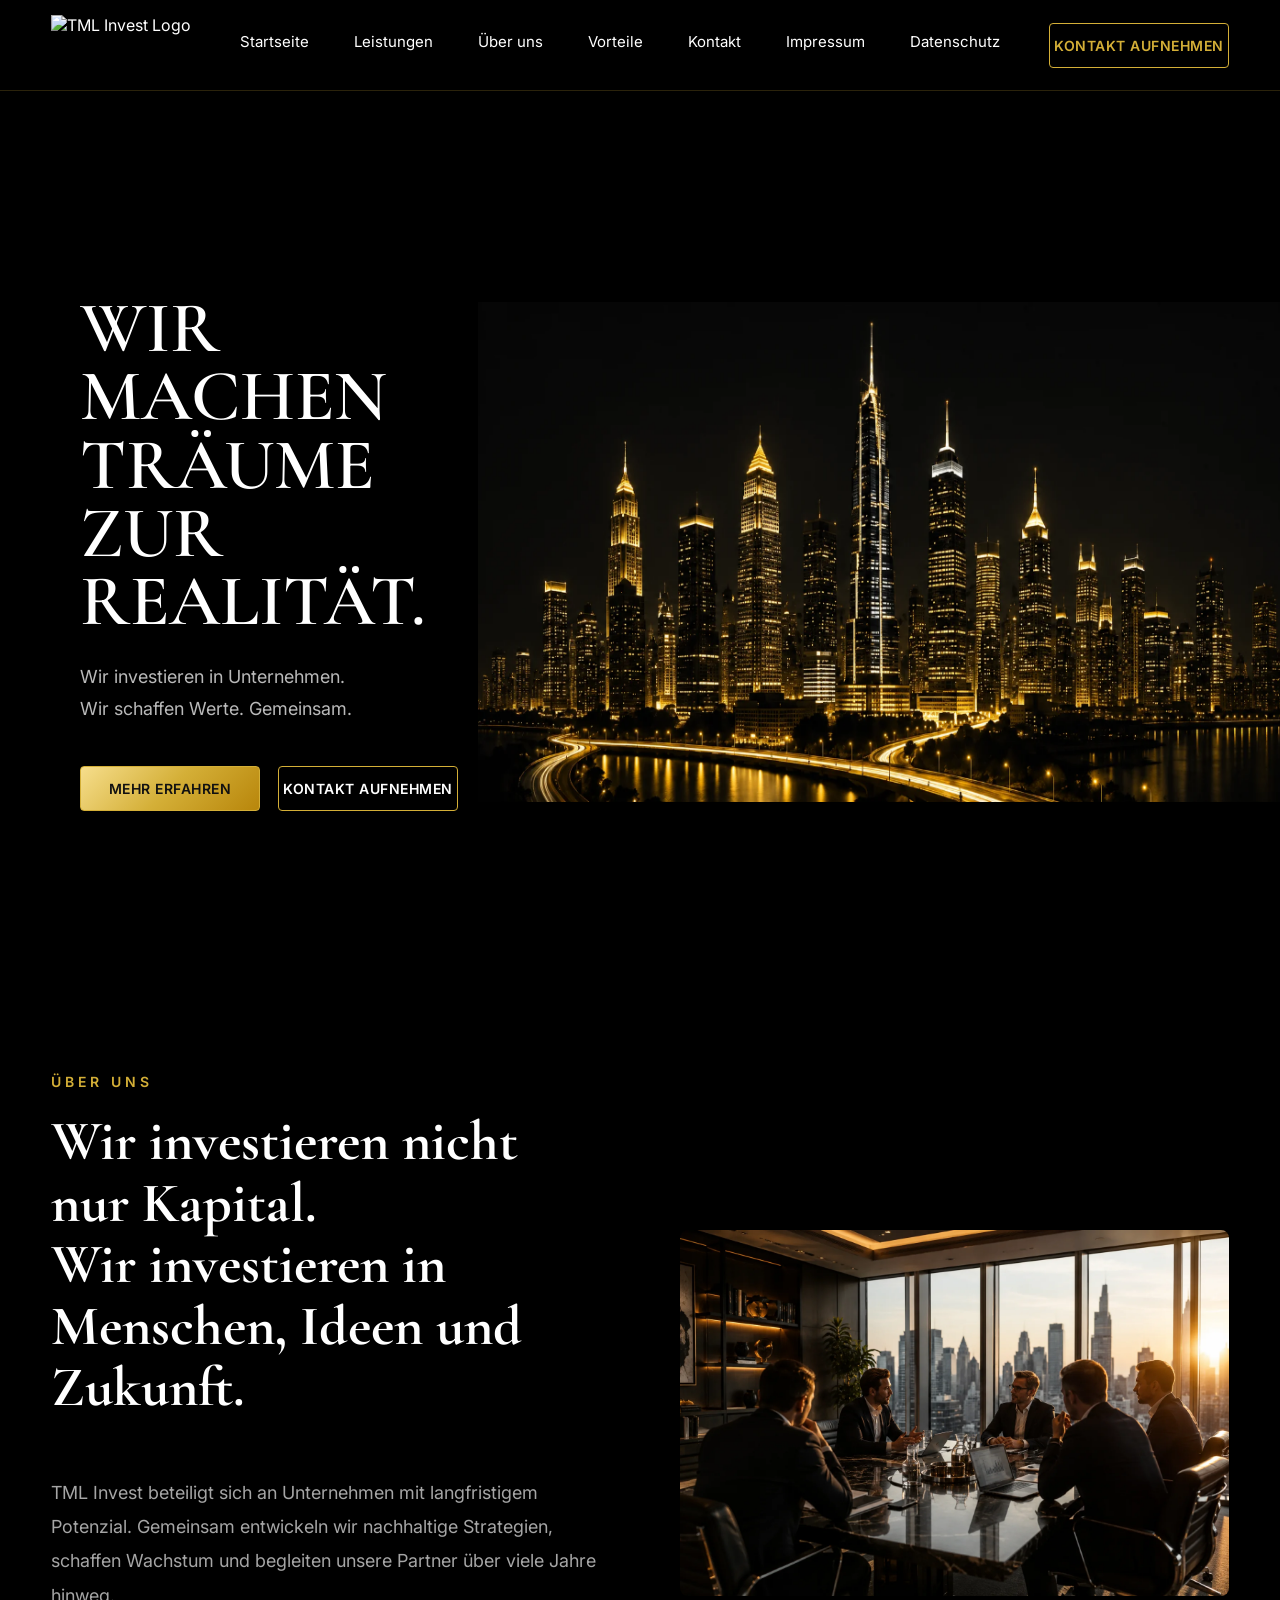
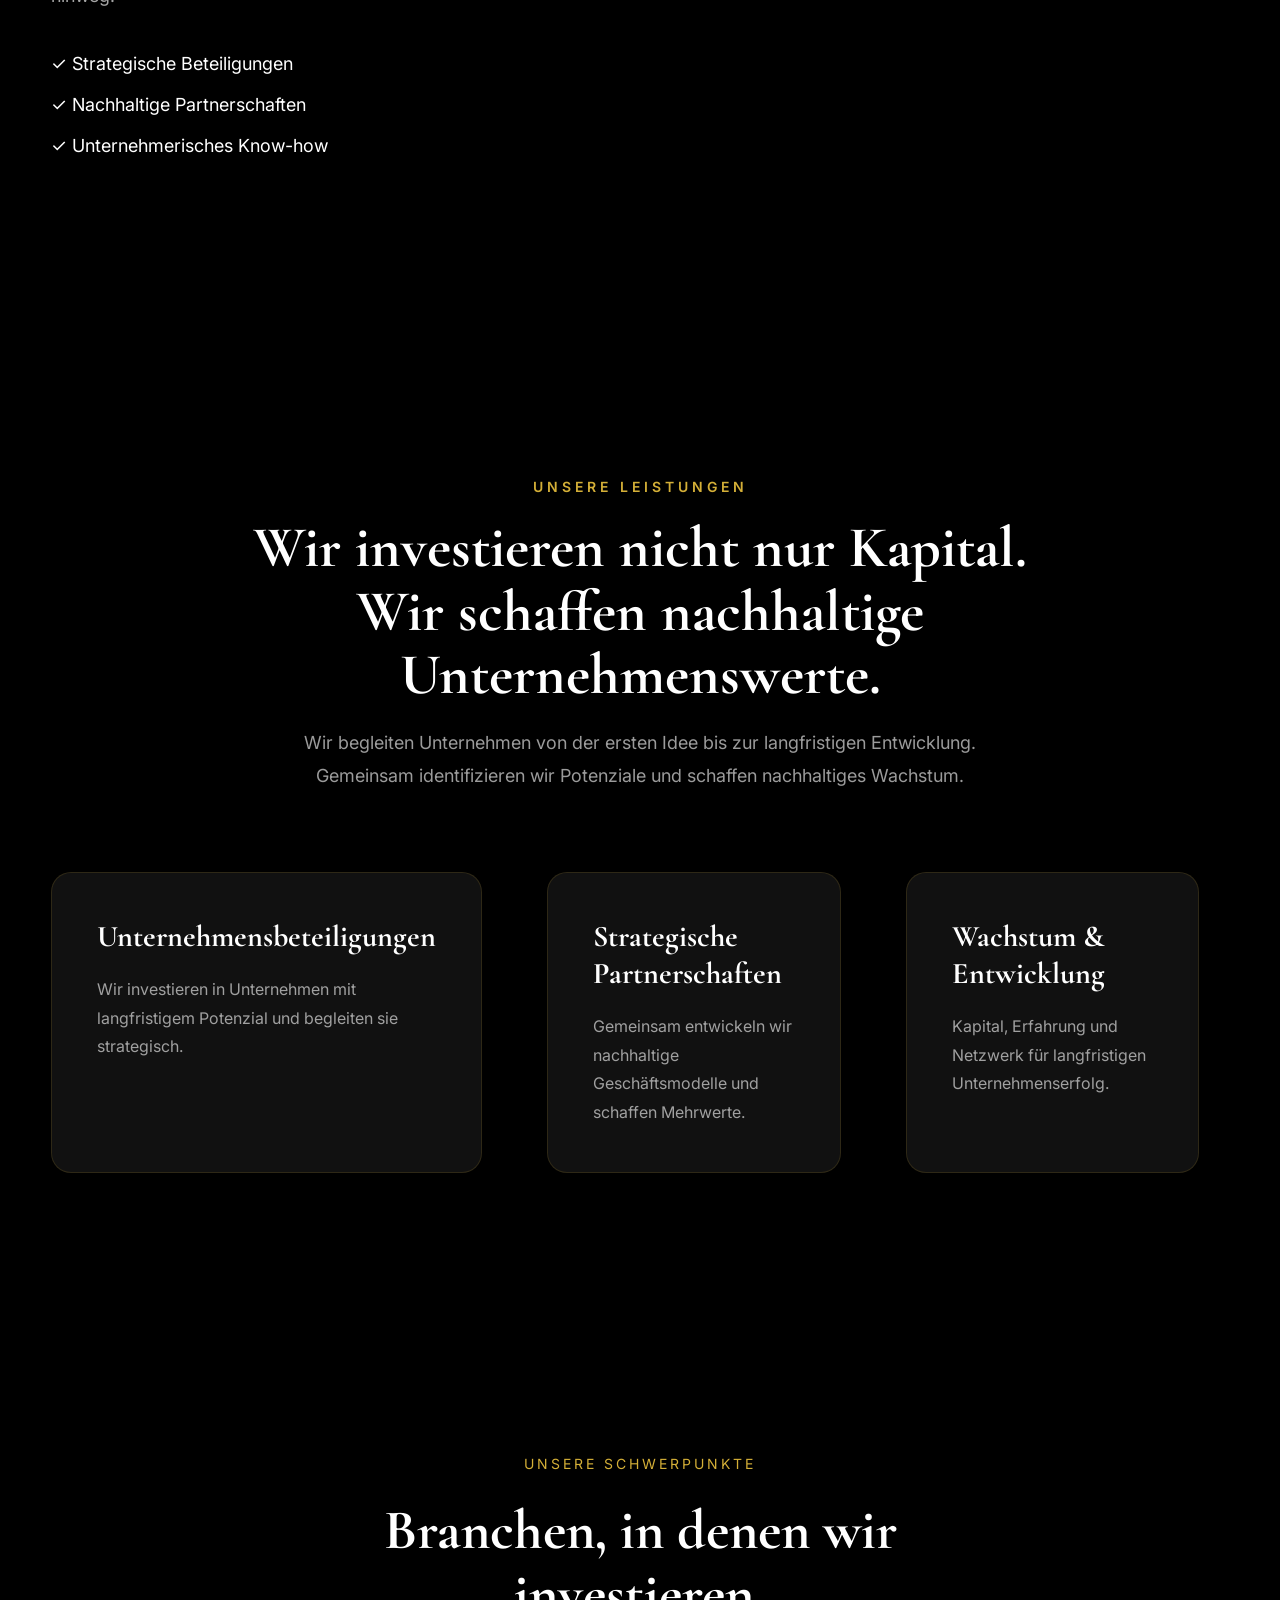
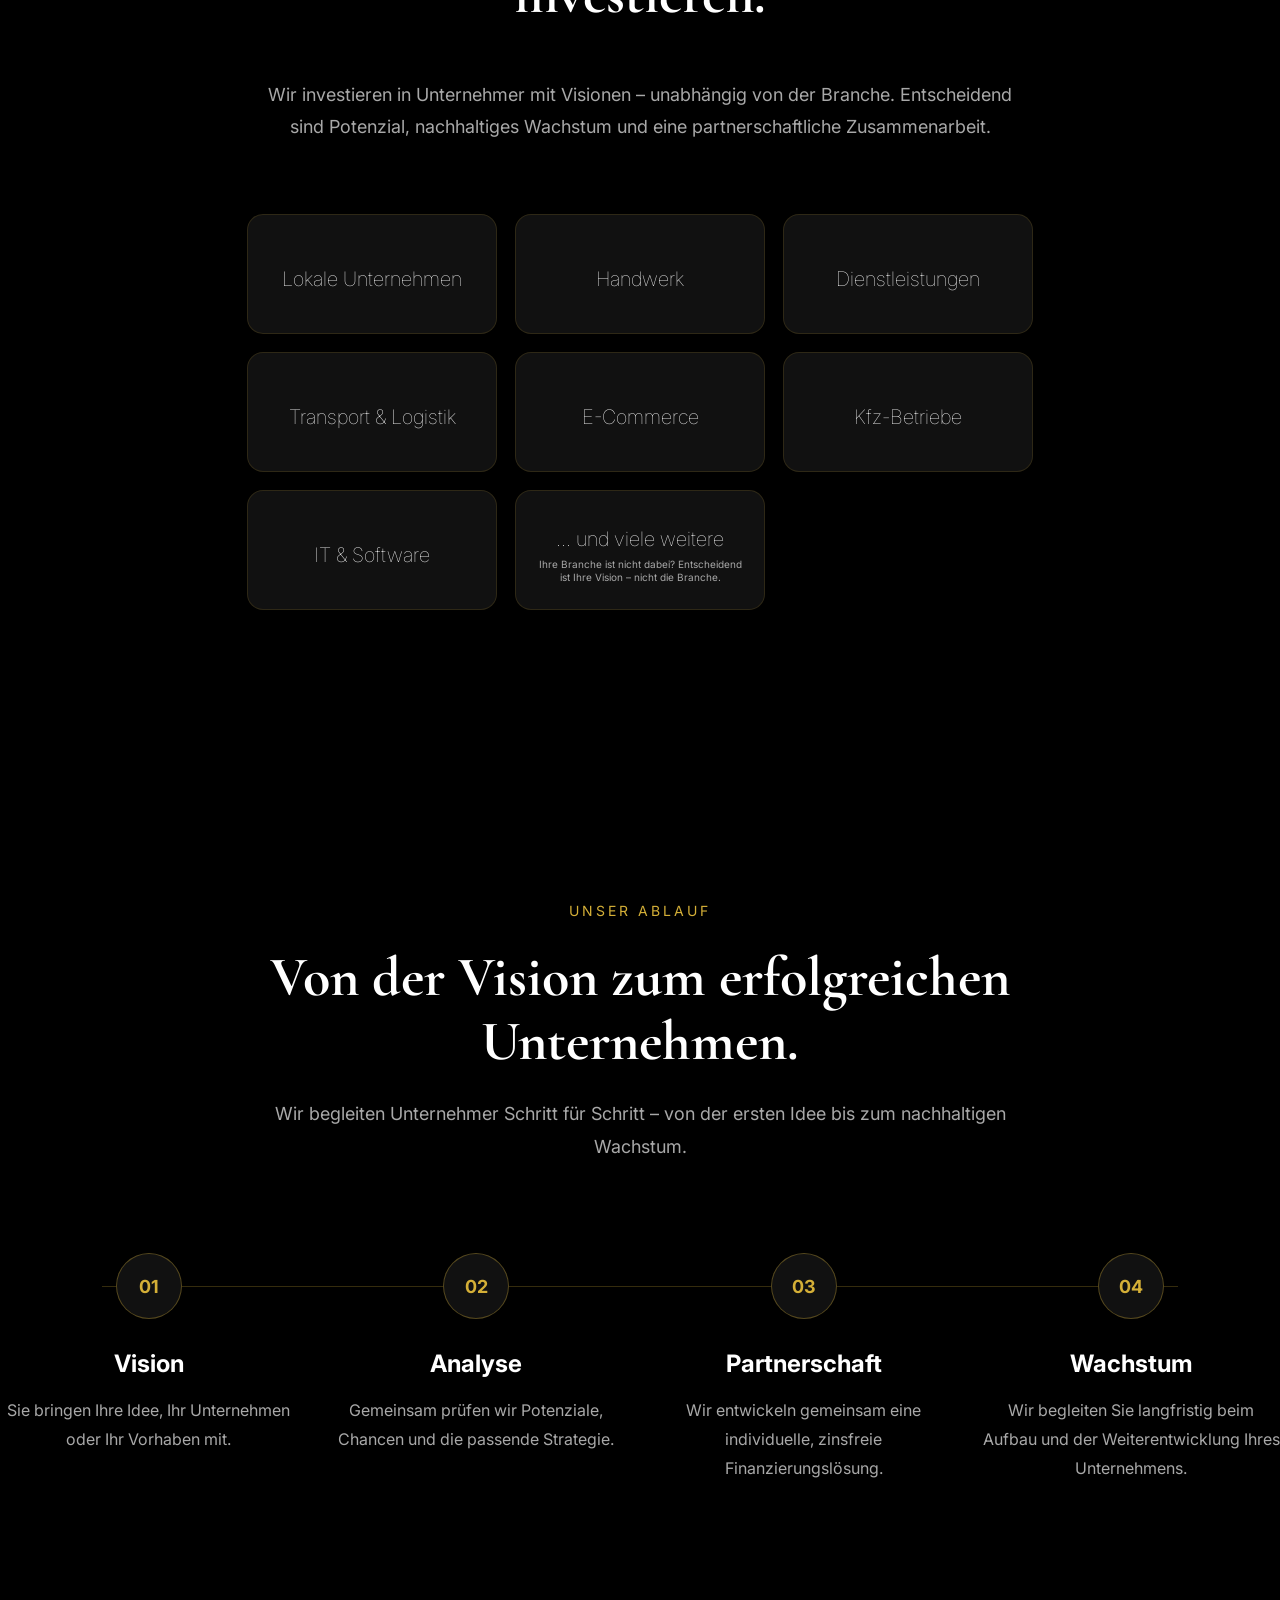
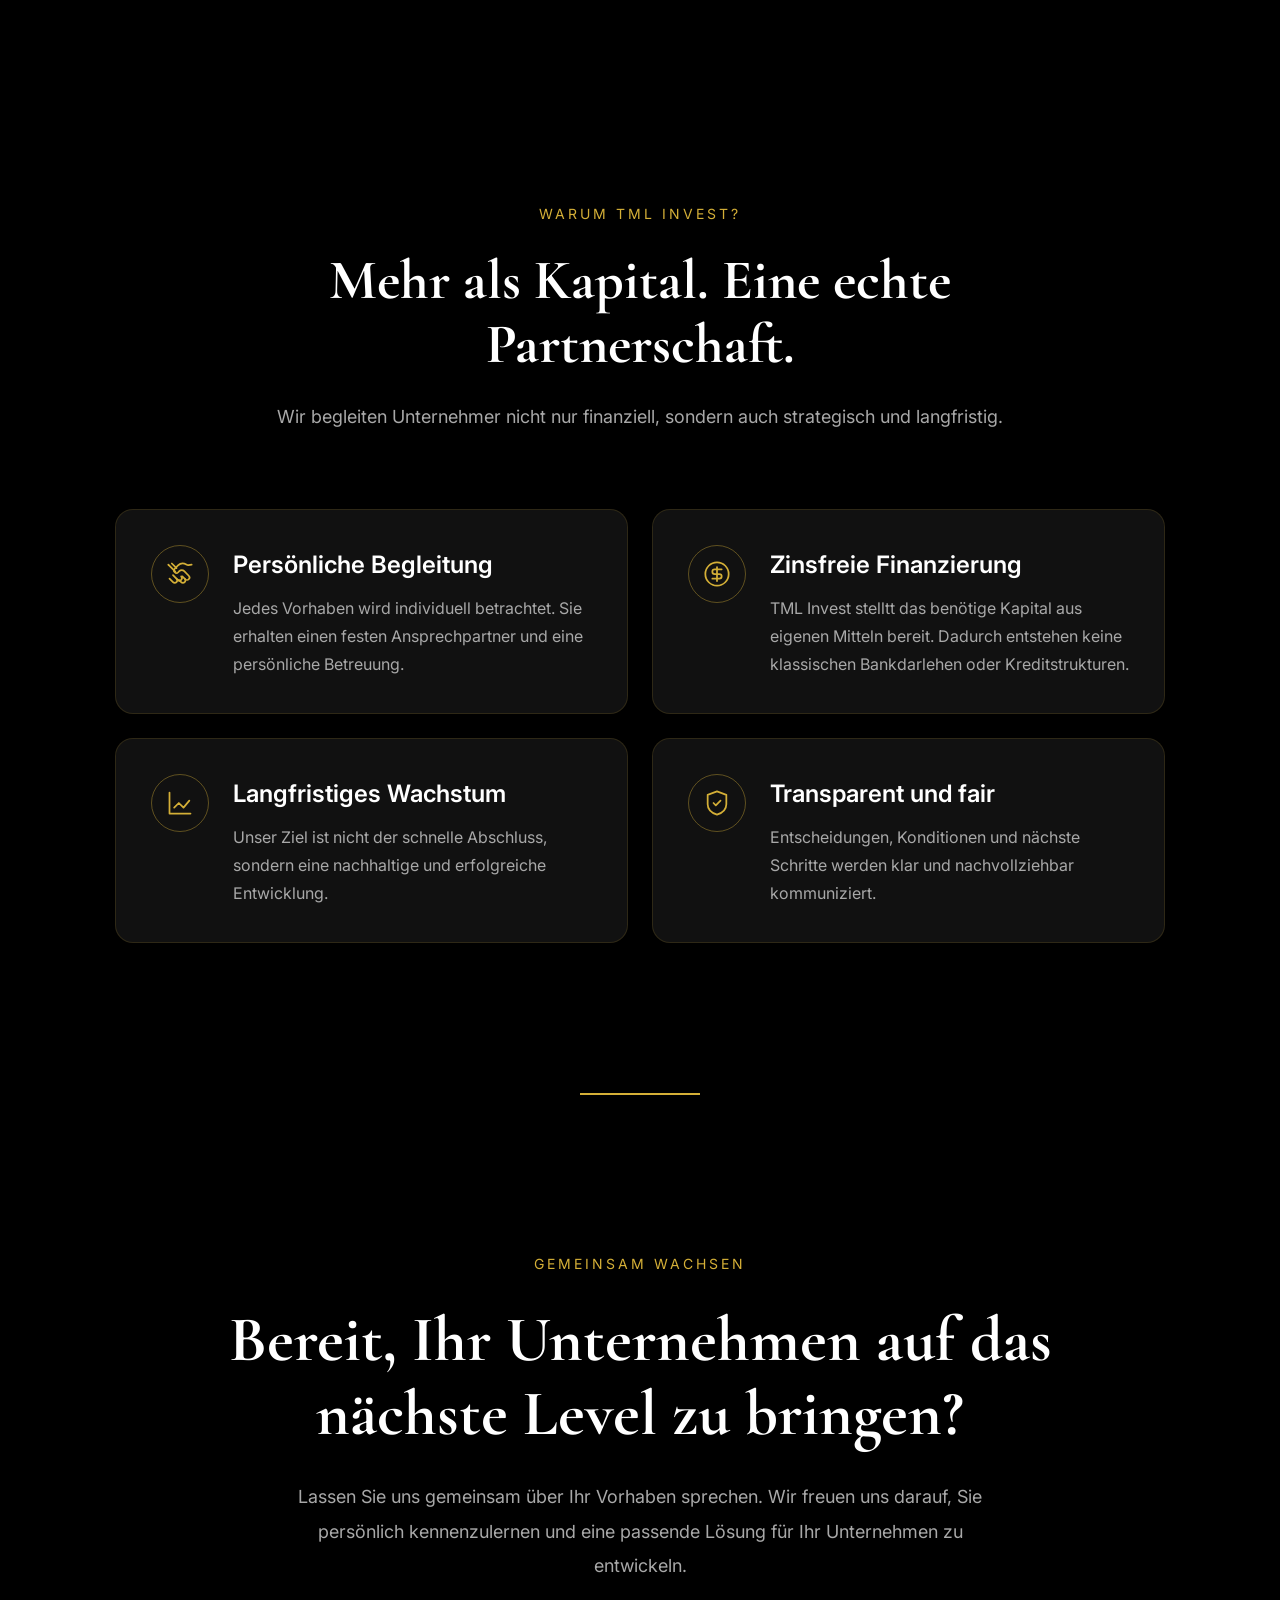
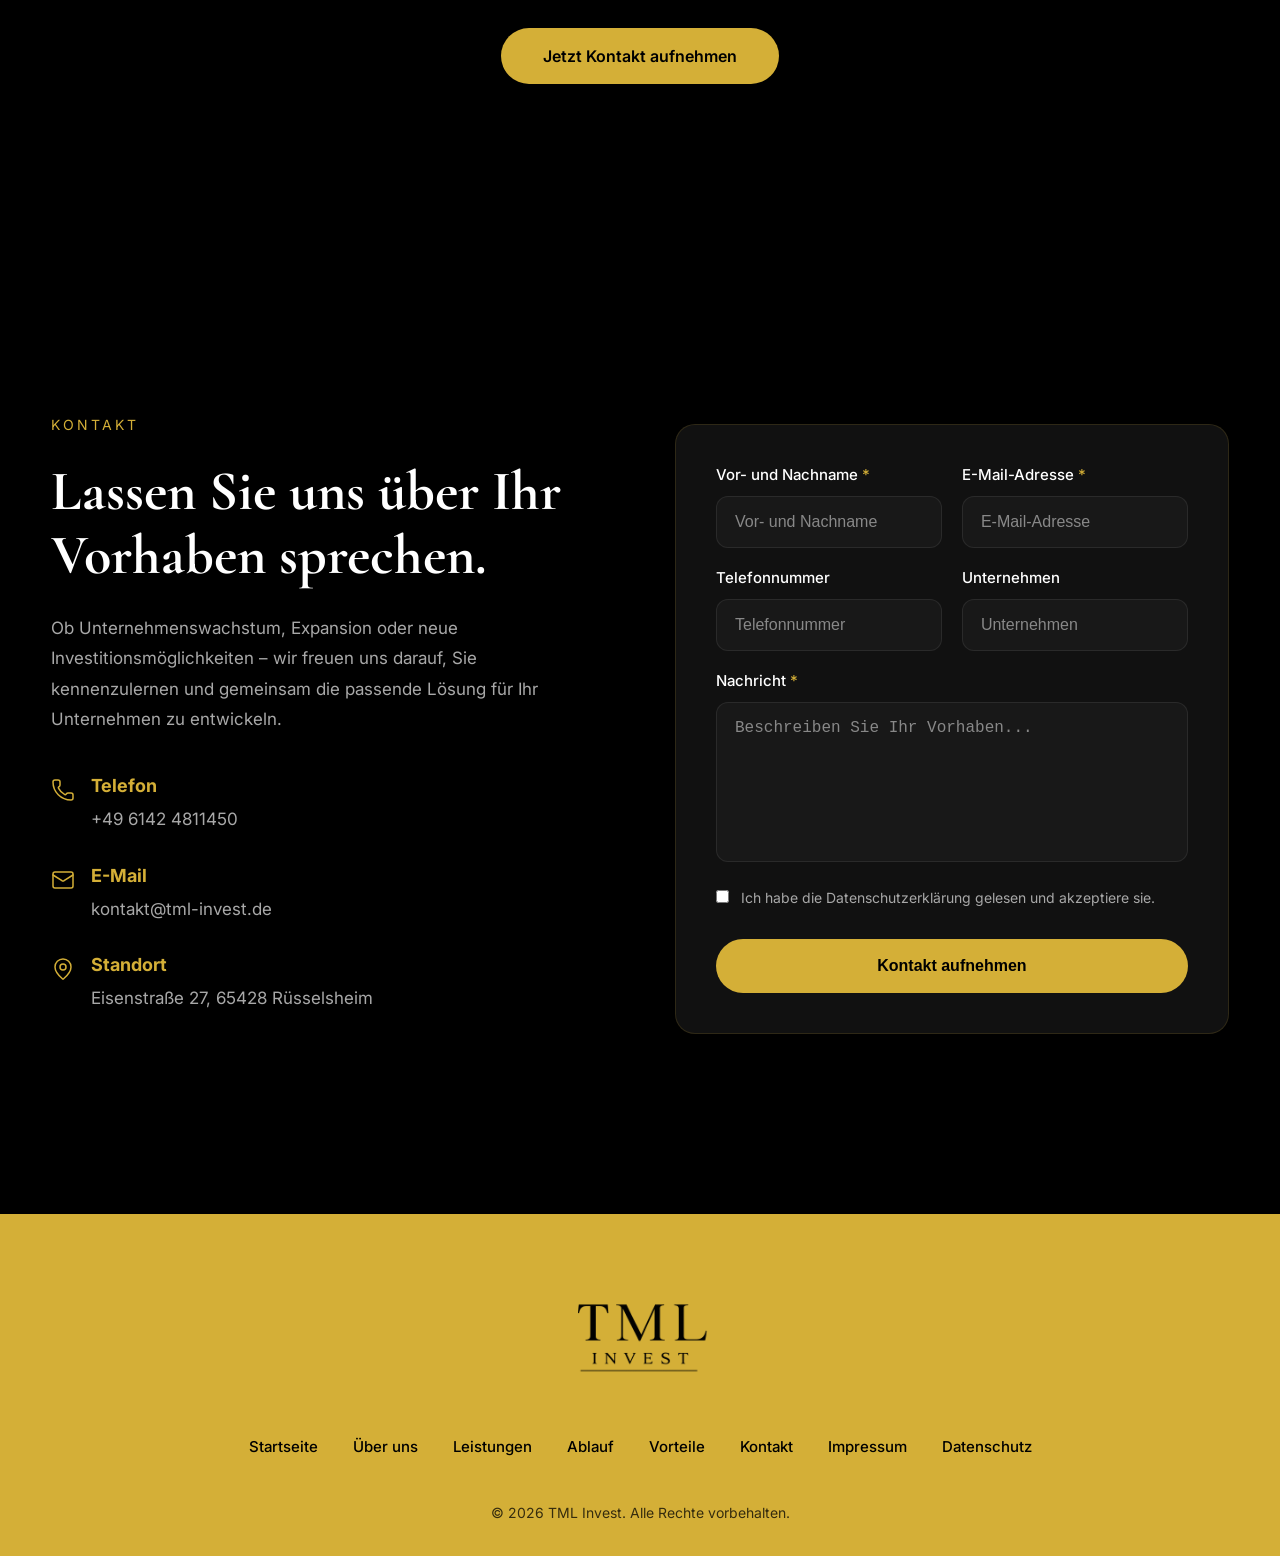
==== index.html @ 6d77066d "Add files via upload" ====
<!DOCTYPE html>
<html lang="de">

<head>
    <link rel="icon" type="image/png" href="assets/images/logo.png">
    <meta charset="UTF-8">
    <meta name="description" content="TML Invest steht für zinsfreie Unternehmensbeteiligungen, nachhaltiges Wachstum und langfristige Partnerschaften. Gemeinsam investieren wir in die Zukunft von Unternehmen.">
    <meta name="keywords" content="TML Invest, Unternehmensbeteiligung, Beteiligungsgesellschaft, Investment, Unternehmensentwicklung, Unternehmensnachfolge">
    <meta name="author" content="TML Invest">
    <title>TML Invest | Zinsfreies Investment</title>

    <link rel="stylesheet" href="style.css">
</head>

<body>

   <header>

    <div class="container">

        <div class="logo">
            <img src="assets/images/logo.png" alt="TML Invest Logo">
        </div>

        <nav class="nav-links" id="nav-links">
        <a href="#index.html">Startseite</a>
        <a href="#Leistungen">Leistungen</a>
        <a href="#Über uns">Über uns</a>
        <a href="#Vorteile">Vorteile</a>
        <a href="#Kontakt">Kontakt</a>
        <a href="Impressum.html">Impressum</a>
        <a href="datenschutz.html">Datenschutz</a>

<div class="mobile-cta">
      
    </div>

</nav>

        <a href="#Kontakt" class="btn outline desktop-btn">
            Kontakt aufnehmen
        </a>

        <div class="menu-toggle" id="menu-toggle">
            ☰
        </div>
            
        
    </div>

    <div class="nav-glow"></div>

</header>

    <main>

        <section class="hero" id="Start">

            <div class="container hero-container">

                <div class="hero-left fade-in">

                    <h1>
                        WIR MACHEN <br>
                        TRÄUME ZUR <br>
                        REALITÄT.
                    </h1>

                    <p>
                        Wir investieren in Unternehmen.<br>
                        Wir schaffen Werte. Gemeinsam.
                    </p>

                    <div class="hero-buttons">

                        <a href="#Ablauf" class="btn gold">
                            Mehr erfahren
                        </a>

                        <a href="#Kontakt" class="btn outline hero-outline">Kontakt aufnehmen</a>
                        </a>

                    </div>

                </div>

                <div class="hero-right fade-in">
                    <img src="assets/images/skyline.webp" alt="Skyline">
                </div>

            </div>

        </section>

        <section class="about fade-in" id="Über uns">
 
    <div class="container about-container">

        <div class="about-left">

            <span>ÜBER UNS</span>

           
 <h2>
    Wir investieren nicht nur Kapital.<br>
    Wir investieren in Menschen, Ideen und Zukunft.
</h2>
<div class="gold-line"></div>
            <p>
                TML Invest beteiligt sich an Unternehmen mit langfristigem Potenzial.
                Gemeinsam entwickeln wir nachhaltige Strategien, schaffen Wachstum
                und begleiten unsere Partner über viele Jahre hinweg.
            </p>

            <div class="about-points">
                <div class="point fade-in">
                    ✓ Strategische Beteiligungen
                </div>

                <div class="point fade-in">
                    ✓ Nachhaltige Partnerschaften
                </div>

                <div class="point fade-in">
                    ✓ Unternehmerisches Know-how
                </div>

            </div>

        </div>

        <div class="about-right">

            <img src="assets/images/about.webp" alt="Über TML Invest">

        </div>

    </div>

</section>
        
        <section class="services" id="Leistungen">

            <div class="container">

                <div class="section-title">

                    <span>UNSERE LEISTUNGEN</span>

                    <h2>
                        Wir investieren nicht nur Kapital.<br>
                        Wir schaffen nachhaltige Unternehmenswerte.
                    </h2>

                    <p>
                        Wir begleiten Unternehmen von der ersten Idee bis zur langfristigen Entwicklung.
                        Gemeinsam identifizieren wir Potenziale und schaffen nachhaltiges Wachstum.
                    </p>

                </div>

                <div class="service-grid">

                    <div class="service-card fade-in">
                        <h3>Unternehmensbeteiligungen</h3>

                        <p>
                            Wir investieren in Unternehmen mit langfristigem Potenzial
                            und begleiten sie strategisch.
                        </p>
                    </div>

                    <div class="service-card fade-in">
                        <h3>Strategische Partnerschaften</h3>

                        <p>
                            Gemeinsam entwickeln wir nachhaltige Geschäftsmodelle
                            und schaffen Mehrwerte.
                        </p>
                    </div>

                    <div class="service-card fade-in">
                        <h3>Wachstum & Entwicklung</h3>

                        <p>
                            Kapital, Erfahrung und Netzwerk
                            für langfristigen Unternehmenserfolg.
                        </p>
                    </div>

                </div>

            </div>

        </section>
<section class="focus" id="schwerpunkte">

    <div class="container">

        <div class="focus-heading">

            <span>UNSERE SCHWERPUNKTE</span>

            <h2>Branchen, in denen wir investieren.</h2>

            <div class="gold-line"></div>

            <p>
                Wir investieren in Unternehmer mit Visionen – unabhängig von der Branche.
                Entscheidend sind Potenzial, nachhaltiges Wachstum und eine partnerschaftliche Zusammenarbeit.
            </p>

        </div>

        <div class="focus-grid">

            <div class="focus-card">
                <div class="focus-icon fade-in">
                    <!-- Building2 SVG -->
                </div>
                <h3>Lokale Unternehmen</h3>
            </div>

            <div class="focus-card fade-in">
                <div class="focus-icon">
                    <!-- Hammer SVG -->
                </div>
                <h3>Handwerk</h3>
            </div>

            <div class="focus-card fade-in">
                <div class="focus-icon">
                    <!-- Briefcase SVG -->
                </div>
                <h3>Dienstleistungen</h3>
            </div>

            <div class="focus-card fade-in">
                <div class="focus-icon">
                    <!-- Truck SVG -->
                </div>
                <h3>Transport & Logistik</h3>
            </div>

            <div class="focus-card fade-in">
                <div class="focus-icon">
                    <!-- ShoppingCart SVG -->
                </div>
                <h3>E-Commerce</h3>
            </div>

            <div class="focus-card fade-in">
                <div class="focus-icon">
                    <!-- CarFront SVG -->
                </div>
                <h3>Kfz-Betriebe</h3>
            </div>

            <div class="focus-card fade-in">
                <div class="focus-icon">
                    <!-- Monitor SVG -->
                </div>
                <h3>IT & Software</h3>
            </div>

            <div class="focus-card highlight-card fade-in">
                <div class="focus-icon">
                    <!-- Plus SVG -->
                </div>
                <h3>... und viele weitere</h3>
                <p>Ihre Branche ist nicht dabei? Entscheidend ist Ihre Vision – nicht die Branche.</p>
            </div>

        </div>

    </div>

</section>
<section class="process fade-in" id="Ablauf">

    <div class="container">

        <div class="process-heading">

            <span>UNSER ABLAUF</span>

            <h2>Von der Vision zum erfolgreichen Unternehmen.</h2>

            <p>
                Wir begleiten Unternehmer Schritt für Schritt –
                von der ersten Idee bis zum nachhaltigen Wachstum.
            </p>

        </div>
    </div>    
    <div class="process-line">
    <div class="process-step">

    <div class="step-number">01</div>

    <div class="step-content">
        <h3>Vision</h3>

        <p>
            Sie bringen Ihre Idee, Ihr Unternehmen oder Ihr Vorhaben mit.
        </p>
    </div>

</div>

            <div class="process-step">

    <div class="step-number">02</div>

    <div class="step-content">
        <h3>Analyse</h3>

        <p>
            Gemeinsam prüfen wir Potenziale, Chancen und die passende Strategie.
        </p>
    </div>

</div>

            <div class="process-step">

    <div class="step-number">03</div>

    <div class="step-content">
        <h3>Partnerschaft</h3>

        <p>
            Wir entwickeln gemeinsam eine individuelle,
            zinsfreie Finanzierungslösung.
        </p>
    </div>

</div>

            <div class="process-step">

    <div class="step-number">04</div>

    <div class="step-content">
        <h3>Wachstum</h3>

        <p>
            Wir begleiten Sie langfristig beim Aufbau
            und der Weiterentwicklung Ihres Unternehmens.
        </p>
    </div>

</div>

    </div>

</section>
<section class="why-tml fade-in" id="Vorteile">

    <div class="container">

        <div class="why-tml-heading">

            <span>WARUM TML INVEST?</span>

            <h2>Mehr als Kapital. Eine echte Partnerschaft.</h2>

            <p>
                Wir begleiten Unternehmer nicht nur finanziell,
                sondern auch strategisch und langfristig.
            </p>

        </div>

        <div class="why-tml-grid">

            <article class="why-tml-card">

                <div class="why-tml-icon">
                    <svg
                        xmlns="http://www.w3.org/2000/svg"
                        width="24"
                        height="24"
                        viewBox="0 0 24 24"
                        fill="none"
                        stroke="currentColor"
                        stroke-width="1.5"
                        stroke-linecap="round"
                        stroke-linejoin="round"
                    >
                        <path d="m11 17 2 2a1 1 0 1 0 3-3"/>
                        <path d="m14 14 2.5 2.5a1 1 0 1 0 3-3l-3.88-3.88a3 3 0 0 0-4.24 0l-.88.88a1 1 0 0 1-3-3l2.81-2.81a5.79 5.79 0 0 1 7.06-.87l.47.28a2 2 0 0 0 1.42.25L22 4"/>
                        <path d="m5 3 4 4"/>
                        <path d="m2 4 6 6"/>
                        <path d="m3 16 3 3a1 1 0 1 0 3-3"/>
                        <path d="m6 13 4 4a1 1 0 1 0 3-3"/>
                    </svg>
                </div>

                <div>
                    <h3>Persönliche Begleitung</h3>

                    <p>
                        Jedes Vorhaben wird individuell betrachtet.
                        Sie erhalten einen festen Ansprechpartner und
                        eine persönliche Betreuung.
                    </p>
                </div>

            </article>

            <article class="why-tml-card">

                <div class="why-tml-icon">
                    <svg
                        xmlns="http://www.w3.org/2000/svg"
                        width="24"
                        height="24"
                        viewBox="0 0 24 24"
                        fill="none"
                        stroke="currentColor"
                        stroke-width="1.5"
                        stroke-linecap="round"
                        stroke-linejoin="round"
                    >
                        <circle cx="12" cy="12" r="10"/>
                        <path d="M16 8h-6a2 2 0 1 0 0 4h4a2 2 0 1 1 0 4H8"/>
                        <path d="M12 18V6"/>
                    </svg>
                </div>

                <div>
                    <h3>Zinsfreie Finanzierung</h3>

                    <p>
                        TML Invest stelltt das benötige Kapital aus eigenen Mitteln bereit. Dadurch entstehen keine klassischen Bankdarlehen oder Kreditstrukturen.
                    </p>
                </div>

            </article>

            <article class="why-tml-card">

                <div class="why-tml-icon">
                    <svg
                        xmlns="http://www.w3.org/2000/svg"
                        width="24"
                        height="24"
                        viewBox="0 0 24 24"
                        fill="none"
                        stroke="currentColor"
                        stroke-width="1.5"
                        stroke-linecap="round"
                        stroke-linejoin="round"
                    >
                        <path d="M3 3v18h18"/>
                        <path d="m7 16 4-4 4 4 5-6"/>
                    </svg>
                </div>

                <div>
                    <h3>Langfristiges Wachstum</h3>

                    <p>
                        Unser Ziel ist nicht der schnelle Abschluss,
                        sondern eine nachhaltige und erfolgreiche Entwicklung.
                    </p>
                </div>

            </article>

            <article class="why-tml-card">

                <div class="why-tml-icon">
                    <svg
                        xmlns="http://www.w3.org/2000/svg"
                        width="24"
                        height="24"
                        viewBox="0 0 24 24"
                        fill="none"
                        stroke="currentColor"
                        stroke-width="1.5"
                        stroke-linecap="round"
                        stroke-linejoin="round"
                    >
                        <path d="M20 13c0 5-3.5 7.5-8 9-4.5-1.5-8-4-8-9V5l8-3 8 3z"/>
                        <path d="m9 12 2 2 4-4"/>
                    </svg>
                </div>

                <div>
                    <h3>Transparent und fair</h3>

                    <p>
                        Entscheidungen, Konditionen und nächste Schritte
                        werden klar und nachvollziehbar kommuniziert.
                    </p>
                </div>

            </article>

        </div>

    </div>

</section>
<section class="cta">

    <div class="container">

        <span>GEMEINSAM WACHSEN</span>

        <h2>
            Bereit, Ihr Unternehmen auf das nächste Level zu bringen?
        </h2>

        <p>
            Lassen Sie uns gemeinsam über Ihr Vorhaben sprechen.
            Wir freuen uns darauf, Sie persönlich kennenzulernen und
            eine passende Lösung für Ihr Unternehmen zu entwickeln.
        </p>

        <a href="#kontakt" class="cta-button">
            Jetzt Kontakt aufnehmen
        </a>

    </div>

</section>
<section class="contact fade-in" id="Kontakt">

    <div class="container contact-container">

        <div class="contact-info">

            <span>KONTAKT</span>

            <h2>Lassen Sie uns über Ihr Vorhaben sprechen.</h2>

            <p>
                Ob Unternehmenswachstum, Expansion oder neue Investitionsmöglichkeiten –
                wir freuen uns darauf, Sie kennenzulernen und gemeinsam die passende Lösung
                für Ihr Unternehmen zu entwickeln.
            </p>

<div class="contact-details">

    <div class="contact-box">
        <img src="assets/images/phone.svg" alt="Telefon">
        <div>
            <h4>Telefon</h4>
            <p>+49 6142 4811450</p>
        </div>
    </div>

    <div class="contact-box">
        <img src="assets/images/mail.svg" alt="E-Mail">
        <div>
            <h4>E-Mail</h4>
            <p>kontakt@tml-invest.de</p>
        </div>
    </div>

    <div class="contact-box">
        <img src="assets/images/map.svg" alt="Standort">
        <div>
            <h4>Standort</h4>
            <p>Eisenstraße 27, 65428 Rüsselsheim</p>
        </div>
        </div>

        </div>
        </div>
        <form
            class="contact-form"
            action="https://api.web3forms.com/submit"
            method="POST">

            <input type="hidden" name="access_key" value="cc59f40e-42d9-4ecb-9f6e-8ac163a0bd8c">

            <input type="hidden" name="subject" value="Neue Anfrage über TML Invest">

            <input type="hidden" name="from_name" value="TML Invest">

            <input type="checkbox" name="botcheck" style="display:none;">

            <div class="input-row">

    <div class="form-group">

        <label>
            Vor- und Nachname <span>*</span>
        </label>

        <input
            type="text"
            name="name"
            placeholder="Vor- und Nachname"
            required>

    </div>

    <div class="form-group">

        <label>
            E-Mail-Adresse <span>*</span>
        </label>

        <input
            type="email"
            name="email"
            placeholder="E-Mail-Adresse"
            required>

    </div>

</div>

<div class="input-row">

    <div class="form-group">

        <label>Telefonnummer</label>

        <input
            type="tel"
            name="phone"
            placeholder="Telefonnummer">

    </div>

    <div class="form-group">

        <label>Unternehmen</label>

        <input
            type="text"
            name="company"
            placeholder="Unternehmen">

    </div>

</div>

<div class="form-group">

    <label>
        Nachricht <span>*</span>
    </label>

    <textarea
        name="message"
        rows="7"
        placeholder="Beschreiben Sie Ihr Vorhaben..."
        required></textarea>

</div>
            <label class="checkbox">

                <input type="checkbox" required>

                <span>
                Ich habe die Datenschutzerklärung gelesen und akzeptiere sie.
                </span>

            </label>

            <button type="submit">
                Kontakt aufnehmen
            </button>

        </form>
        <div id="form-result"></div>

    </div>

</section>
    <footer class="footer">

    <div class="container footer-content">

        <img src="assets/images/Logob.webp"
             alt="TML Invest"
             class="footer-logo">

        <nav class="footer-nav">

            <a href="#Start">Startseite</a>
            <a href="#Über uns">Über uns</a>
            <a href="#Leistungen">Leistungen</a>
            <a href="#Ablauf">Ablauf</a>
            <a href="#Vorteile">Vorteile</a>
            <a href="#Kontakt">Kontakt</a>
            <a href="Impressum.html">Impressum</a>
            <a href="datenschutz.html">Datenschutz</a>
            
        </nav>

        <p class="copyright">
            © 2026 TML Invest. Alle Rechte vorbehalten.
        </p>

    </div>

</footer>
</main>
 <script src="script.js"></script>
</body>

</html>
---- style.css ----
/* Google Fonts */
@import url('https://fonts.googleapis.com/css2?family=Cormorant+Garamond:wght@500;600;700&family=Inter:wght@300;400;500;600&display=swap');

*{
    margin:0;
    padding:0;
    box-sizing:border-box;
}

html{
    scroll-behavior:smooth;
}

body{
    background:#000;
    color:#fff;
    font-family:"Inter",sans-serif;
}

.container{
    width:min(1400px,92%);
    margin:auto;
}

header{
    width:100%;
    position:sticky;
    top:0;
    z-index:1000;
    background:#000;
    border-bottom:1px solid rgba(212,175,55,.2);
    overflow:visible;
}

.nav-glow{
    position:absolute;
    bottom:0;
    left:0;

    width:0;
    height:2px;

    opacity:0;

    pointer-events:none;

    background:linear-gradient(
        90deg,
        transparent,
        #D4AF37,
        #FFF3B0,
        #D4AF37,
        transparent
    );

    box-shadow:
        0 0 10px rgba(212,175,55,.9),
        0 0 18px rgba(212,175,55,.4);

    transition:
        left .35s ease,
        width .35s ease,
        opacity .25s ease;
}

header .container{
    display:flex;
    justify-content:space-between;
    align-items:center;
    padding:15px 0;
}

.logo img{
    height:60px;
    width:auto;
    display:block;
}

.nav-links{
    display:flex;
    gap:45px;
    position:relative;
    z-index:9999;    
}

nav a{
    position:relative;
    color:#fff;
    text-decoration:none;
    font-size:15px;
    transition:.3s;
    padding-bottom:8px;
}

.btn{
    display:inline-flex;
    align-items:center;
    justify-content:center;

    min-width:180px;
    height:45px;

    text-decoration:none;
    font-size:14px;
    font-weight:600;
    text-transform:uppercase;
    letter-spacing:.5px;

    border-radius:4px;
    cursor:pointer;

    transition:all .35s ease;
}

.btn:hover{
    background:#D4AF37;
    color:#111;
}

.gold,
.gold:visited{
    background:linear-gradient(
        135deg,
        #F6DE8C 0%,
        #D4AF37 50%,
        #B8860B 100%
    );

    color:#111;
    border:1px solid #D4AF37;
}

.gold:hover{
    transform:translateY(-3px);
    box-shadow:0 10px 25px rgba(212,175,55,.35);
}

.outline,
.outline:visited{
    background:transparent;
    color:#D4AF37;
    border:1px solid #D4AF37;
}


.outline:hover{
    background:#D4AF37;
    color:#111;
    transform:translateY(-3px);
    box-shadow:0 10px 25px rgba(212,175,55,.25);
}

.hero-outline,
.hero-outline:visited{
    color:#fff;
}

.hero-outline:hover{
    color:#111;
}

.hero{
    min-height:calc(100vh - 80px);
    display:flex;
    align-items:center;
    padding-top:8% ;
}

.hero-container{
    width:100%;
    max-width:none;
    margin:0 ;
    display:grid;
    grid-template-columns:1fr 1fr;
    align-items:center;
    gap: 20px;
    padding-left:80px;
}

.hero-left{
    opacity:0;
    animation:heroText 1s ease forwards;
    animation-delay:.2s;
}

.hero-left h1{
    font-family:"Cormorant Garamond",serif;
    font-size:72px;
    line-height:.95;
    font-weight:600;
    margin-bottom:25px;
}

.hero-left p{
    color:#B9B9B9;
    font-size:18px;
    line-height:1.8;
    margin-bottom:35px;
}

.hero-buttons{
    display:flex;
    gap:18px;
    margin-top:40px;
}

.hero-right{
    display:flex;
    justify-content:flex-end;
}

.hero-right img{
    width:auto;
    max-width:850px;
    height:500px;
    display:block;
    animation: skyline 1.4s ease forwards;
}

.about{
    padding:160px 0;
}

.about-container{
    display:grid;
    grid-template-columns:1fr 1fr;
    gap:80px;
    align-items:center;
}

.about-left span{
    color:#D4AF37;
    letter-spacing:4px;
    font-size:14px;
    font-weight:600;
}

.about-left h2{
    font-family:"Cormorant Garamond",serif;
    font-size:56px;
    line-height:1.1;
    margin:20px 0 30px;
}

.about-left p{
    color:#A5A5A5;
    font-size:18px;
    line-height:1.9;
    margin-bottom:40px;
}

.about-points{
    display:flex;
    flex-direction:column;
    gap:20px;
}

.point{
    color:#fff;
    font-size:18px;
}

.about-right img{
    width:100%;
    border-radius:8px;
    display:block;
}

.services{
    padding:160px 0;
}

.section-title{
    text-align:center;
    max-width:900px;
    margin:0 auto 80px;
}

.section-title span{
    color:#D4AF37;
    letter-spacing:4px;
    font-size:14px;
    font-weight:600;
}

.section-title h2{
    font-family:"Cormorant Garamond",serif;
    font-size:58px;
    line-height:1.1;
    margin:20px 0;
}

.section-title p{
    color:#9B9B9B;
    font-size:18px;
    line-height:1.8;
    max-width:700px;
    margin:0 auto;
}

.service-grid{
    display:grid;
    grid-template-columns:repeat(3,1fr);
    gap:35px;
    margin-top:60px;
}

.service-card{
    background:#111;
    border:1px solid rgba(212,175,55,.15);
    padding:45px;
    transition:.35s ease;
    margin-right: 30px;
    border-radius:20px ;
}

.service-card:hover{
    transform:translateY(-10px);
    border-color:#D4AF37;
    box-shadow:0 20px 60px rgba(212,175,55,.15);
}

.service-card h3{
    font-family:"Cormorant Garamond",serif;
    font-size:30px;
    margin-bottom:20px;
}

.service-card p{
    color:#A0A0A0;
    line-height:1.8;
}

.focus{
    padding:120px 0;
}

.focus-heading{
    max-width:760px;
    margin:0 auto 70px;
    text-align:center;
}

.focus-heading span{
    color:#D4AF37;
    letter-spacing:3px;
    text-transform:uppercase;
    font-size:14px;
}

.focus-heading h2{
    font-family:"Cormorant Garamond", serif;
    margin:25px 0;
    font-size:56px;
    line-height:1.15;
}

.focus-heading p{
    color:#A8A8A8;
    font-size:18px;
    line-height:1.8;
}

.focus-grid{
    display:grid;
    grid-template-columns:repeat(3, 250px);
    justify-content:center;
    gap:18px;
}

.focus-card{
    background:#111;
    border:1px solid rgba(212,175,55,.15);
    border-radius:16px;

    height:120px;
    padding:18px 22px;

    display:flex;
    flex-direction:column;
    justify-content:center;
    align-items:center;

    text-align:center;
    transition:.35s ease;
}

.focus-card:hover{
    transform:translateY(-8px);
    border-color:#D4AF37;
    box-shadow:0 20px 45px rgba(212,175,55,.12);
}

.focus-icon{
    margin-bottom:12px;
}

.focus-icon svg{
    width:32px;
    height:32px;
    color:#D4AF37;
}

.focus-card h3{
    margin:0;
    font-size:20px;
    font-weight:100;
    line-height:1.25;
    text-align:center;
}

.focus-card p{
    margin:6px 0 0;
    font-size:10px;
    line-height:1.3;
    color:#A8A8A8;
    text-align:center;
}

.process{

    padding:170px 0;
    position:relative;

}

.process-heading{

    max-width:760px;
    margin:0 auto 90px;
    text-align:center;

}

.process-heading span{

    color:#D4AF37;
    letter-spacing:3px;
    text-transform:uppercase;
    font-size:14px;

}

.process-heading h2{

    font-family:"Cormorant Garamond",serif;
    font-size:56px;
    margin:25px 0;
    line-height:1.15;

}

.process-heading p{

    color:#A8A8A8;
    font-size:18px;
    line-height:1.8;

}

.process-line{

    display:grid;
    grid-template-columns:repeat(4,1fr);
    gap:30px;
    position:relative;

}

.process-line::before{

    content:"";
    position:absolute;
    left:8%;
    right:8%;
    top:33px;
    height:1px;
    background:rgba(212,175,55,.25);

}

.process-step{

    position:relative;
    text-align:center;
    z-index:2;

}

.step-number{

    width:66px;
    height:66px;

    border-radius:50%;
    border:1px solid rgba(212,175,55,.35);

    background:#111;

    color:#D4AF37;

    display:flex;
    justify-content:center;
    align-items:center;

    font-weight:700;
    font-size:18px;

    margin:0 auto 30px;

    transition:.35s ease;

}

.process-step:hover .step-number{

    background:#D4AF37;
    color:#000;

    transform:translateY(-5px);

    box-shadow:0 20px 40px rgba(212,175,55,.2);

}

.process-step h3{

    margin-bottom:18px;
    font-size:24px;

}

.process-step p{

    color:#A8A8A8;
    line-height:1.8;
    font-size:16px;

}

.why-tml{
    padding:150px 0;
    position:relative;
}

.why-tml-heading{
    max-width:760px;
    margin:0 auto 75px;
    text-align:center;
}

.why-tml-heading span{
    color:#D4AF37;
    letter-spacing:3px;
    text-transform:uppercase;
    font-size:14px;
}

.why-tml-heading h2{
    font-family:"Cormorant Garamond", serif;
    font-size:56px;
    line-height:1.15;
    margin:25px 0;
}

.why-tml-heading p{
    color:#A8A8A8;
    font-size:18px;
    line-height:1.8;
}

.why-tml-grid{
    max-width:1050px;
    margin:0 auto;

    display:grid;
    grid-template-columns:repeat(2, 1fr);
    gap:24px;
}

.why-tml-card{
    min-height:190px;
    padding:35px;

    display:flex;
    align-items:flex-start;
    gap:24px;

    background:#111;
    border:1px solid rgba(212,175,55,.15);
    border-radius:18px;

    transition:
        transform .35s ease,
        border-color .35s ease,
        box-shadow .35s ease,
        background .35s ease;
}

.why-tml-card:hover{
    transform:translateY(-8px);
    background:#151515;
    border-color:#D4AF37;
    box-shadow:0 25px 60px rgba(212,175,55,.10);
}

.why-tml-icon{
    width:58px;
    height:58px;
    flex:0 0 58px;

    display:flex;
    justify-content:center;
    align-items:center;

    color:#D4AF37;
    border:1px solid rgba(212,175,55,.4);
    border-radius:50%;

    transition:
        background .35s ease,
        color .35s ease,
        transform .35s ease;
}

.why-tml-icon svg{
    width:28px;
    height:28px;
}

.why-tml-card:hover .why-tml-icon{
    background:#D4AF37;
    color:#000;
    transform:scale(1.05);
}

.why-tml-card h3{
    margin:4px 0 14px;
    font-size:24px;
    font-weight:600;
    line-height:1.3;
}

.why-tml-card p{
    margin:0;
    color:#A8A8A8;
    font-size:16px;
    line-height:1.75;
}

.cta{

    padding:160px 0;

    text-align:center;

    position:relative;

}

.cta::before{

    content:"";

    position:absolute;

    top:0;
    left:50%;

    transform:translateX(-50%);

    width:120px;
    height:2px;

    background:#D4AF37;

}

.cta span{

    color:#D4AF37;

    letter-spacing:3px;

    text-transform:uppercase;

    font-size:14px;

}

.cta h2{

    font-family:"Cormorant Garamond",serif;

    font-size:64px;

    line-height:1.15;

    margin:30px auto;

    max-width:900px;

}

.cta p{

    max-width:720px;

    margin:0 auto 45px;

    color:#A8A8A8;

    font-size:18px;

    line-height:1.9;

}

.cta-button{

    display:inline-flex;

    justify-content:center;

    align-items:center;

    padding:18px 42px;

    border-radius:999px;

    background:#D4AF37;

    color:#000;

    font-weight:600;

    text-decoration:none;

    transition:.35s ease;

}

.cta-button:hover{

    transform:translateY(-5px);

    box-shadow:0 20px 45px rgba(212,175,55,.25);

}

.contact{

    padding:170px 0;

}

.contact-container{

    display:grid;
    grid-template-columns:1fr 1fr;
    gap:70px;
    align-items:center;

}


.contact-info span{

    color:#D4AF37;
    letter-spacing:3px;
    text-transform:uppercase;
    font-size:14px;

}

.contact-info h2{

    font-family:"Cormorant Garamond",serif;
    font-size:56px;
    margin:25px 0;
    line-height:1.15;

}

.contact-info p{

    color:#A8A8A8;
    line-height:1.8;
    font-size:17px;

}

.contact-details{
    margin-top: 40px;
}

.contact-box{
    display: flex;
    align-items: flex-start;
    gap: 16px;
    margin-bottom: 30px;
}

.contact-box img{
    width: 24px;
    height: 24px;
    flex-shrink: 0;
    margin-top: 3px;
}

.contact-box h4{
    margin: 0 0 6px;
}

.contact-box p{
    margin: 0;
}

.contact-box h4{

    color:#D4AF37;
    margin-bottom:8px;
    font-size:18px;

}

.contact-form{

    background:#111;
    border:1px solid rgba(212,175,55,.15);
    border-radius:20px;
    padding:40px;

}

.input-row{

    display:grid;
    grid-template-columns:1fr 1fr;
    gap:20px;
    margin-bottom:20px;

}
.form-group{
    display:flex;
    flex-direction:column;
    width:100%;
}

.form-group label{
    display:block;
    margin-bottom:12px;
    color:#fff;
    font-size:15px;
    font-weight:500;
}

.form-group label span{
    color:#D4AF37;
}

.contact-form input,
.contact-form textarea{

    width:100%;

    background:#181818;

    border:1px solid rgba(255,255,255,.08);

    border-radius:12px;

    padding:16px 18px;

    color:#fff;

    font-size:16px;

    transition:.3s;

}

.contact-form input::placeholder,
.contact-form textarea::placeholder{

    color:#888;

}

.contact-form input:focus,
.contact-form textarea:focus{

    outline:none;

    border-color:#D4AF37;

}

.contact-form textarea{

    resize:none;
    margin-bottom:25px;

}

.checkbox{
    display:flex;
    align-items:flex-start;
    gap:12px;
    margin-bottom:30px;
    color:#A8A8A8;
    font-size:14px;
    line-height:1.6;
    cursor:pointer;
}

.contact-form .checkbox input{

    width:auto;
    padding:0;
    margin-top:3px;

    border:none;
    background:none;

    accent-color:#D4AF37;

    flex-shrink:0;

}

.contact-form button{

    width:100%;

    background:#D4AF37;

    color:#000;

    border:none;

    padding:18px;

    border-radius:999px;

    font-weight:600;

    font-size:16px;

    cursor:pointer;

    transition:.35s;

}

.contact-form button:hover{

    transform:translateY(-4px);

    box-shadow:0 20px 40px rgba(212,175,55,.18);

}
.menu-toggle{
    display:none;
    font-size:32px;
    color:#fff;
    cursor:pointer;
}

.mobile-cta{
display:none;
}

.footer{

    background:#D4AF37;
    padding:70px 0 35px;

}

.footer-content{

    display:flex;
    flex-direction:column;
    align-items:center;
    text-align:center;

}

.footer-logo{

    width:170px;
    margin-bottom:40px;

}

.footer-nav{

    display:flex;
    flex-wrap:wrap;
    justify-content:center;
    gap:35px;
    margin-bottom:40px;

}

.footer-nav a{

    color:#000;
    text-decoration:none;
    font-weight:500;
    transition:.3s;

}

.footer-nav a:hover{

    opacity:.65;

}

.copyright{

    color:#000;
    opacity:.75;
    font-size:14px;

}

section{
    scroll-margin-top:100px;
}

.fade-in{
    opacity:0;
    transform:translateY(40px);
    transition:opacity .8s ease, transform .8s ease;
}

.fade-in.show{
    opacity:1;
    transform:translateY(0);
}

@keyframes skyline{

    from{
        opacity:0;
        transform:translateX(40px) scale(1.05);
    }

    to{
        opacity:1;
        transform:translateX(0) scale(1);
    }

}

@keyframes heroText{

    from{
        opacity:0;
        transform:translateX(-40px);
    }

    to{
        opacity:1;
        transform:translateX(0);
    }

}


.gold-line{
    width:0;
    height:2px;
    background:#D4AF37;
    margin:25px 0;
    transition:width .8s ease;
}

.about-show .gold-line{
    width:120px;
}

/* =========================
   Impressum & Datenschutz
========================= */

.legal{
    padding:180px 0 100px;
    background:#000;
    color:#fff;
}

.legal h1{
    font-size:3rem;
    color:#D4AF37;
    margin-bottom:40px;
}

.legal h2{
    color:#D4AF37;
    margin-top:40px;
    margin-bottom:12px;
    font-size:1.4rem;
}

.legal p{
    color:#cfcfcf;
    line-height:1.8;
    max-width:800px;
}

/* --------------------- */
/* Mobile */
/* --------------------- */
@media (max-width:768px){

    .nav-links{
        display:none;
    }

    .logo img{
        width:120px;
    }

    header{
        padding:16px 0;
    }

    .menu-toggle{
        display:block;
    }
/* ==================
       Hero
    ================== */

    .hero{

        min-height:auto;
        padding:140px 24px 80px;

    }

    .hero-container{

        grid-template-columns:1fr;
        gap:50px;
        padding-left:0;
        padding-right:0;
        text-align:center;

    }

    .hero-left h1{

        font-size:48px;
        line-height:1.05;

    }

    .hero-left p{

        font-size:16px;
        line-height:1.7;

    }

    .hero-buttons{

        flex-direction:column;
        gap:16px;
        margin-top:30px;

    }

    .hero-buttons a{

        width:100%;

    }

    .hero-right{

        justify-content:center;

    }

    .hero-right img{

        width:100%;
        max-width:450px;
        height:auto;

    }

/* ==================
   About
================== */

.about{

    padding:100px 24px;

}

.about-container{

    grid-template-columns:1fr;
    gap:50px;
    text-align:center;

}

.about-left h2{

    font-size:42px;

}

.about-left p{

    font-size:16px;
    line-height:1.8;

}

.about-points{

    align-items:center;

}

.point{

    font-size:17px;

}

.about-right{

    order:2;

}

.about-right img{

    max-width:450px;
    margin:0 auto;

}

/* ==================
   Warum TML Invest
================== */

.why-tml{
    padding:100px 24px;
}

.why-tml-grid{
    width: 100%;
    max-width:100%;
    margin: 0;
    display:grid;
    grid-template-columns:1fr;
    gap:20px;
}

.why-tml-card{
    width:100%;
    max-width:100%;
    min-height:auto;
    padding:28px;
}

.why-tml-icon{
    width:52px;
    height:52px;
    flex:0 0 52px;
}

.why-tml-icon svg{
    width:24px;
    height:24px;
}

.why-tml-card h3{
    font-size:22px;
}

.why-tml-card p{
    font-size:15px;
    line-height:1.7;
}

/* ==================
   Leistungen
================== */

.services{

    padding:100px 0px;
   
}

.services .container{
    width: 100%;
    padding: 0  20px;
    margin: auto;
}

    .section-title{
    width:100%;
    max-width:100%;
    margin:0 auto 50px;
}
.section-title h2{
    font-size:38px;
    line-height:1.2;
    word-break:normal;
    overflow-wrap:break-word;
}


.section-title p{

    font-size:16px;
    line-height:1.8;

}


.service-grid{
    display:grid;
    grid-template-columns:1fr;
    gap:24px;
    width:100%;
    justify-items: center;
}

.service-card{
    width:100%;
    max-width: 340px;
    margin: 0 auto;
    padding:30px 24px;
    box-sizing:border-box;
}

.service-card h3{

    font-size:26px;

}

.service-card p{

    font-size:15px;

}

/* ==================
   Schwerpunkte
================== */

.focus{

    padding:100px 24px;

}

.focus-heading{

    margin:0 auto 50px;

}

.focus-heading h2{

    font-size:42px;
    line-height:1.2;

}

.focus-heading p{

    font-size:16px;
    line-height:1.8;

}

.focus-grid{

    grid-template-columns:1fr;
    gap:20px;

}

.focus-card{

    width:100%;
    max-width:380px;
    height:auto;
    min-height:120px;
    margin:0 auto;

    padding:24px;

}

.focus-card h3{

    font-size:22px;

}

.focus-card p{

    font-size:14px;
    line-height:1.5;

}

/* ==================
   Ablauf
================== */

.process{
    padding:100px 24px;
}

.process-heading{
    margin:0 auto 55px;
}

.process-heading h2{
    font-size:42px;
}

.process-heading p{
    font-size:16px;
    line-height:1.8;
}

.process-line{
    display:grid;
    grid-template-columns:1fr;
    gap:0;
    position:relative;
    padding-left:0;
}
.process-step{
    text-align: left;
    display:grid;
    grid-template-columns:56px 1fr;
    gap:36px;
    position:relative;
    z-index:2;
}

.process-line::before{
    content:"";
    position:absolute;

    left:28px;
    right:auto;

    top:28px;
    bottom:28px;

    width:2px;
    height:auto;

    background:#D4AF37;
    opacity:.35;
}

.step-number{
    width:56px;
    height:56px;
    margin:0;
    z-index:2;
    position: relative;
}

.step-content{
    width:100%;
    padding-right:10px; 
}

.step-content{
    text-align:left;
   
}

.step-content h3{
    font-size:24px;
    margin-bottom:2px;
    margin-top: 10px;
}

.step-content p{
    margin:0;
    font-size:15px;
    line-height:1.7;
    margin-bottom: 40px;
}
/* ==================
   CTA
================== */

.cta{

    padding:100px 24px;

}

.cta::before{

    width:80px;

}

.cta h2{

    font-size:42px;
    line-height:1.2;
    margin:24px auto;

}

.cta p{

    font-size:16px;
    line-height:1.8;
    margin:0 auto 35px;

}

.cta-button{

    width:100%;
    max-width:340px;
    padding:18px 30px;

}

/* ==================
   Kontakt
================== */

.contact{

    padding:80px 24px;

}

.contact-container{

    grid-template-columns:1fr;
    gap:50px;
    width:92%;
    max-width:420px;
    margin:0 auto;

}

.contact-info{

    text-align:center;
    padding:0 10px ;

}

.contact-info h2{

    font-size:46px;
    line-height:1.15;
    margin-bottom: 24px;

}

.contact-info p{
    font-size:16px;
    line-height:1.8;
    max-width:100%;
    font-size:1.1rem; 
    margin: 0. auto 40px;

}

.contact-box{
    display: flex;
    align-items:flex-start;
    gap: 18px;
    margin-top:25px;
    margin-bottom:28px; 
    text-align:left;
}

 .contact-box h4{
        font-size: 18px;
        margin-bottom: 6px;
    }

    .contact-box p,
    .contact-box a{
        font-size: 18px;
        line-height: 1.6;
    }

      .contact-box img{
        width: 26px;
        height: 26px;
    }

.contact-form{

    padding:30px 24px;

}

.input-row{

    grid-template-columns:1fr;
    gap:20px;

}

.contact-form input,
.contact-form textarea{

    font-size:16px;

}

.checkbox{

    font-size:13px;
    gap:10px;

}

/* ==================
   Footer
================== */

.footer{

    padding:60px 24px 30px;

}

.footer-logo{

    width:140px;
    margin-bottom:30px;

}

.footer-nav{

    flex-direction:column;
    gap:18px;
    margin-bottom:30px;

}
.menu-toggle{
    display:block;
}

.nav-links{
    display:none;
}

.desktop-btn{
    display:none;
}



.footer-nav a{

    font-size:16px;

}

.copyright{

    font-size:13px;
    line-height:1.6;

}
.menu-toggle{
    display:block;
}

.nav-links{
    display:none;
}

.desktop-btn{
    display:none;
}
.nav-links{
    position:absolute;
    top:100%;
    left:0;
    width:100%;
    background:#000;
    display:none;
    flex-direction:column;
    align-items:center;
    padding:30px 0;
    gap:25px;
    border-top:1px solid rgba(212,175,55,.2);
}

.nav-links.active{
    display:flex;
}

.mobile-cta{
  display:flex;
  justify-content:center;
  margin-top:20px;}

  .legal{
    padding-top:10px;
}

}

#form-result{

    margin-top:25px;
    display:none;

    background:#111;

    border:2px solid #D4AF37;

    color:#fff;

    border-radius:16px;

    padding:25px;

    line-height:1.8;

    animation:fadeIn .5s ease;

    box-shadow:0 15px 40px rgba(212,175,55,.15);

}

#form-result.success{

    display:block;

}

#form-result.error{

    display:block;

    border-color:#d9534f;

}

#form-result h3{

    color:#D4AF37;

    margin-bottom:10px;

    font-size:24px;

}

@keyframes fadeIn{

    from{
        opacity:0;
        transform:translateY(15px);
    }

    to{
        opacity:1;
        transform:translateY(0);
    }

}

/* ===========================
   Responsive Datenschutz
=========================== */

@media (max-width: 992px){

    .legal{
        padding:140px 40px 80px;
    }

    .legal-container{
        max-width:100%;
    }

}

@media (max-width:768px){

    .legal{
        padding:110px 20px 60px;
    }

    .legal h1{
        font-size:42px;
        line-height:1.1;
        margin-bottom:30px;
    }

    .legal h2{
        font-size:28px;
        margin-bottom:16px;
    }

    .legal p,
    .legal li,
    .legal address{
        font-size:16px;
        line-height:1.8;
    }

    .legal ul{
        padding-left:20px;
    }

    .legal section{
        padding:28px 0;
    }

}

@media (max-width:480px){

    .legal{
        padding:95px 18px 50px;
    }

    .legal h1{
        font-size:34px;
    }

    .legal h2{
        font-size:24px;
    }

    .legal p,
    .legal li,
    .legal address{
        font-size:15px;
        line-height:1.7;
    }

    .legal section{
        padding:22px 0;
    }

}
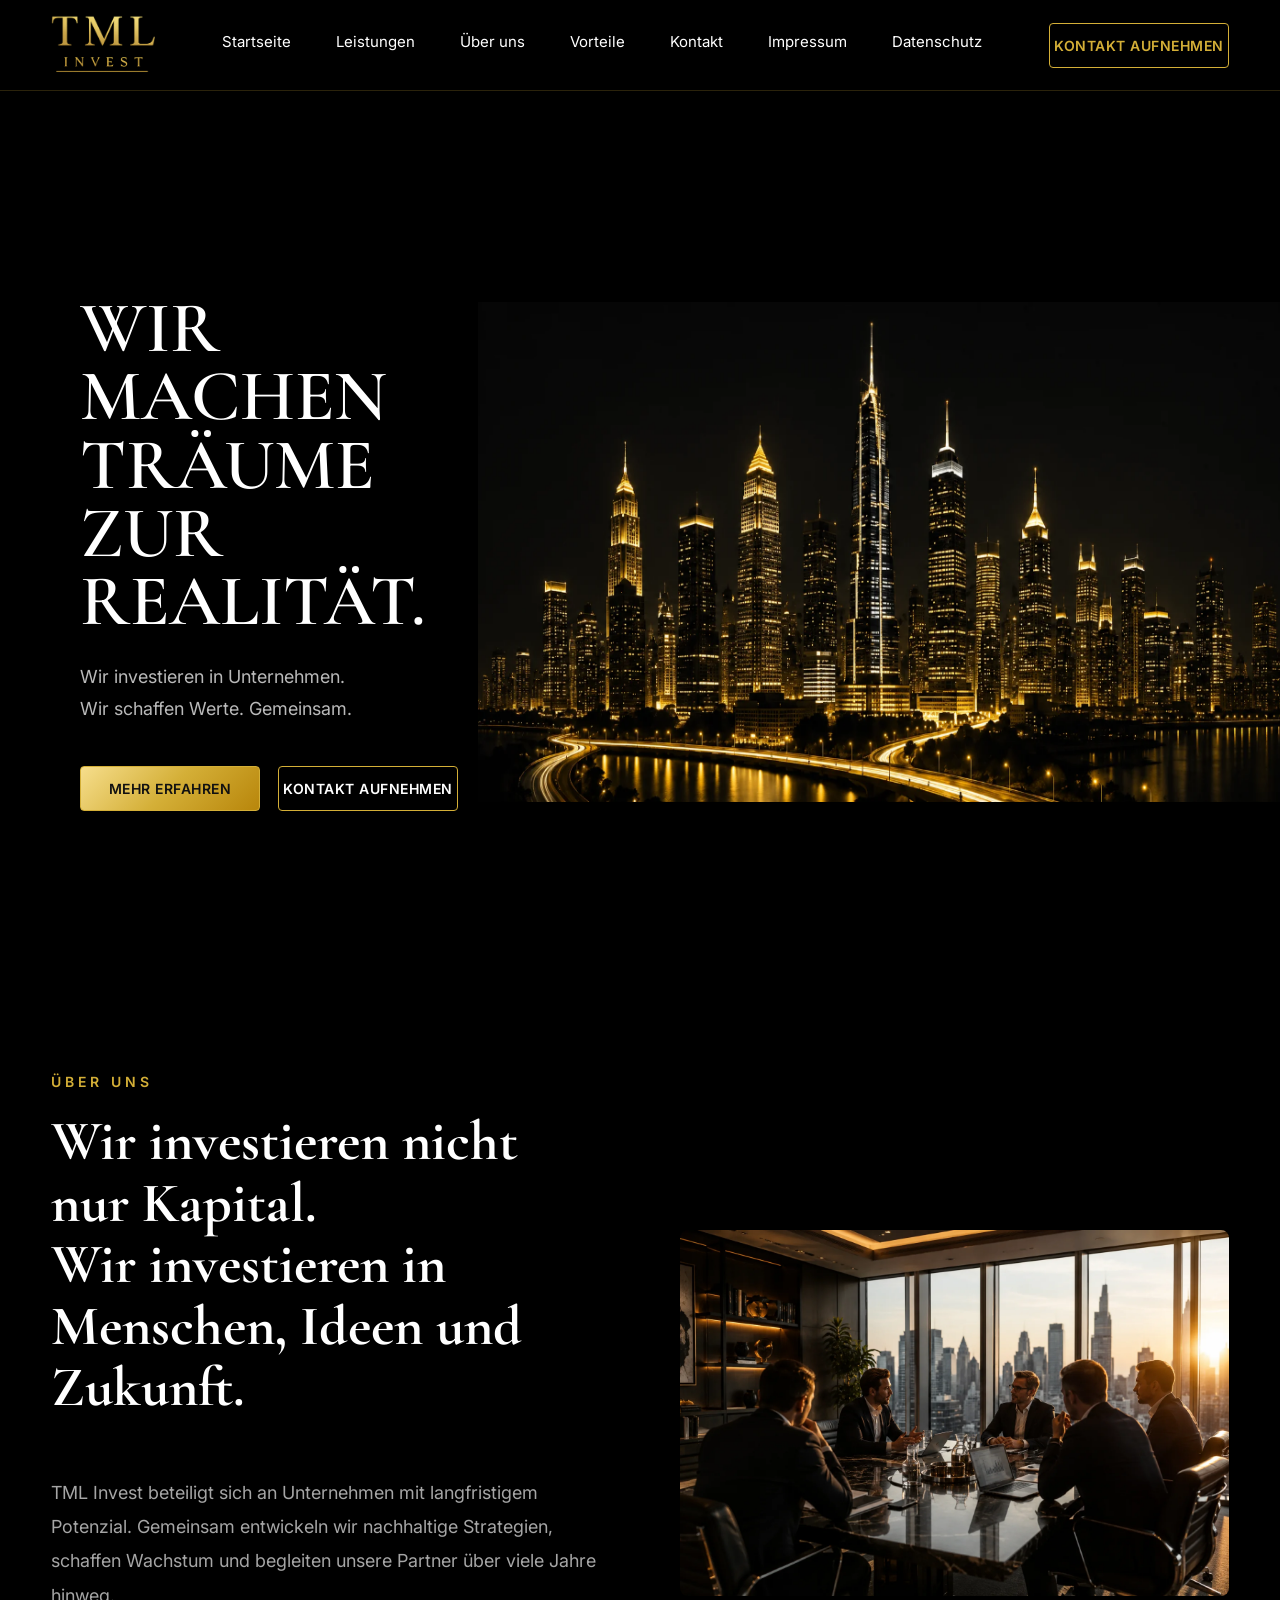
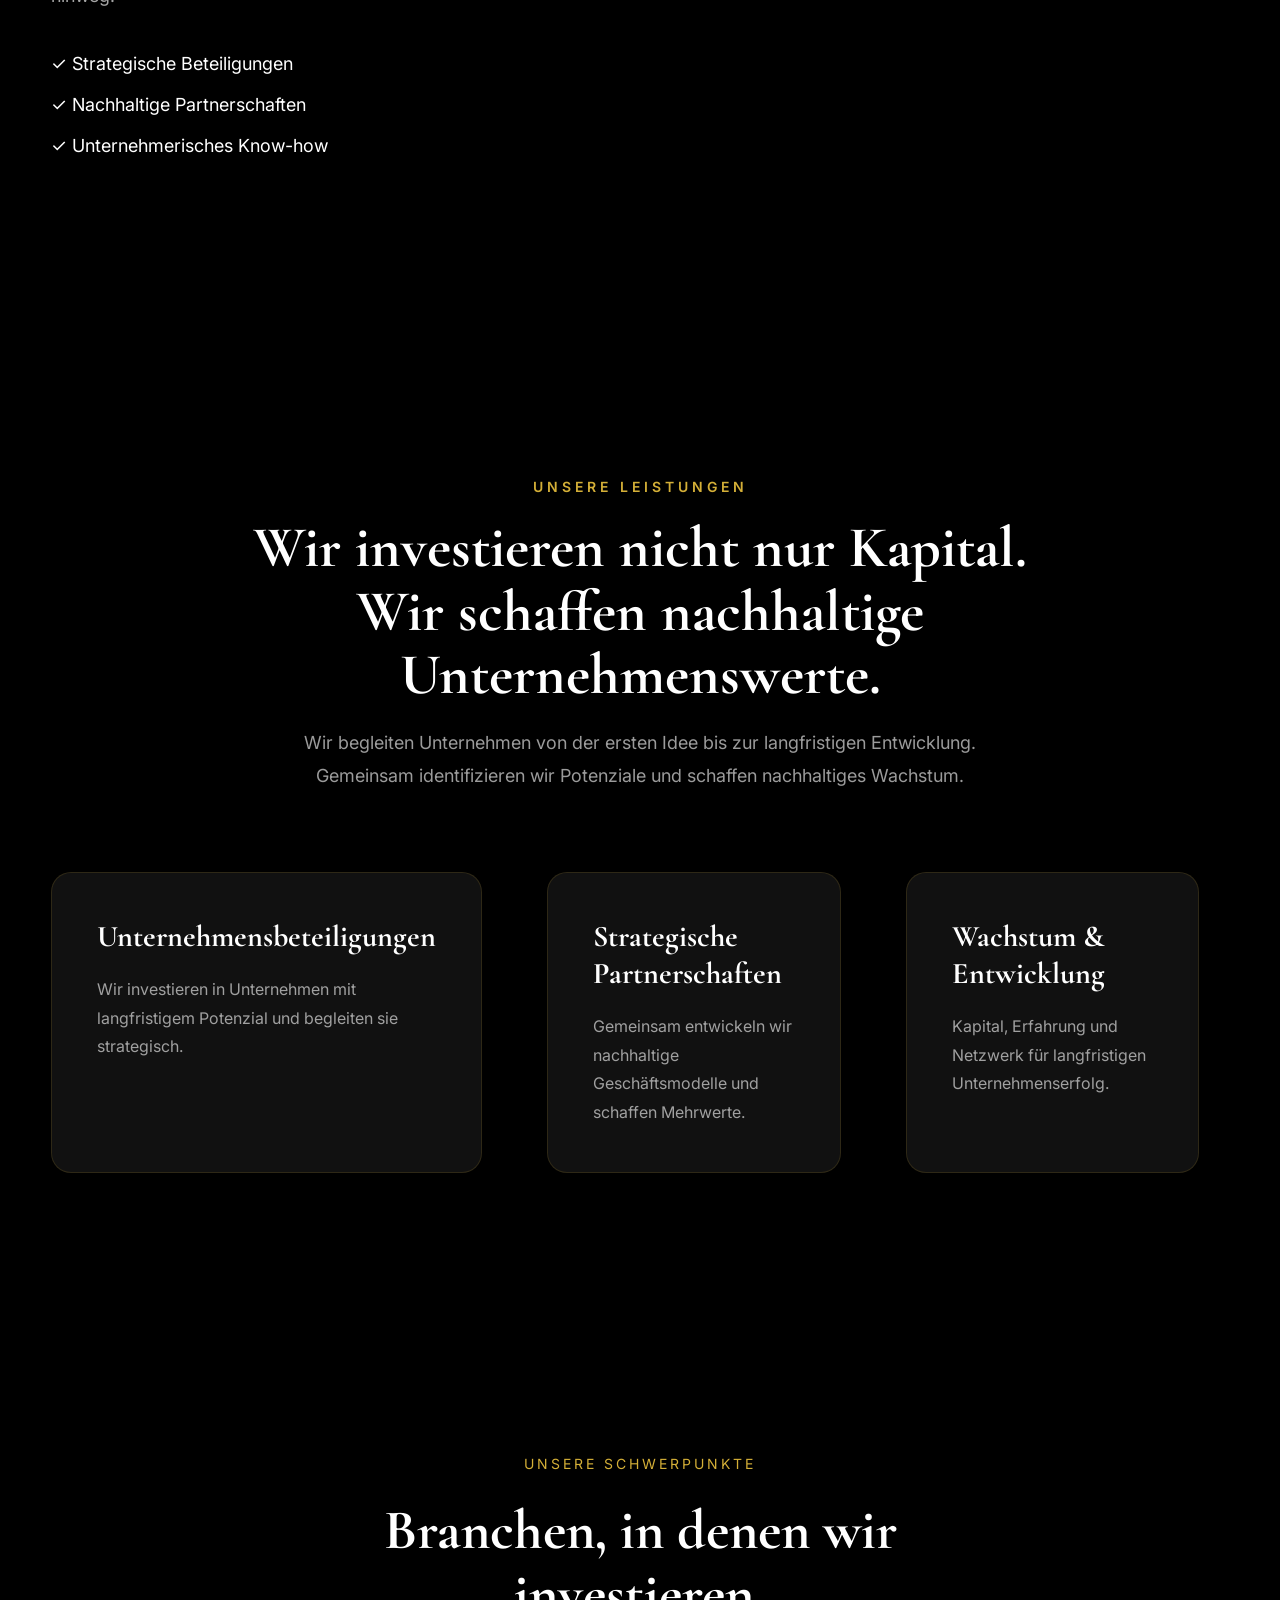
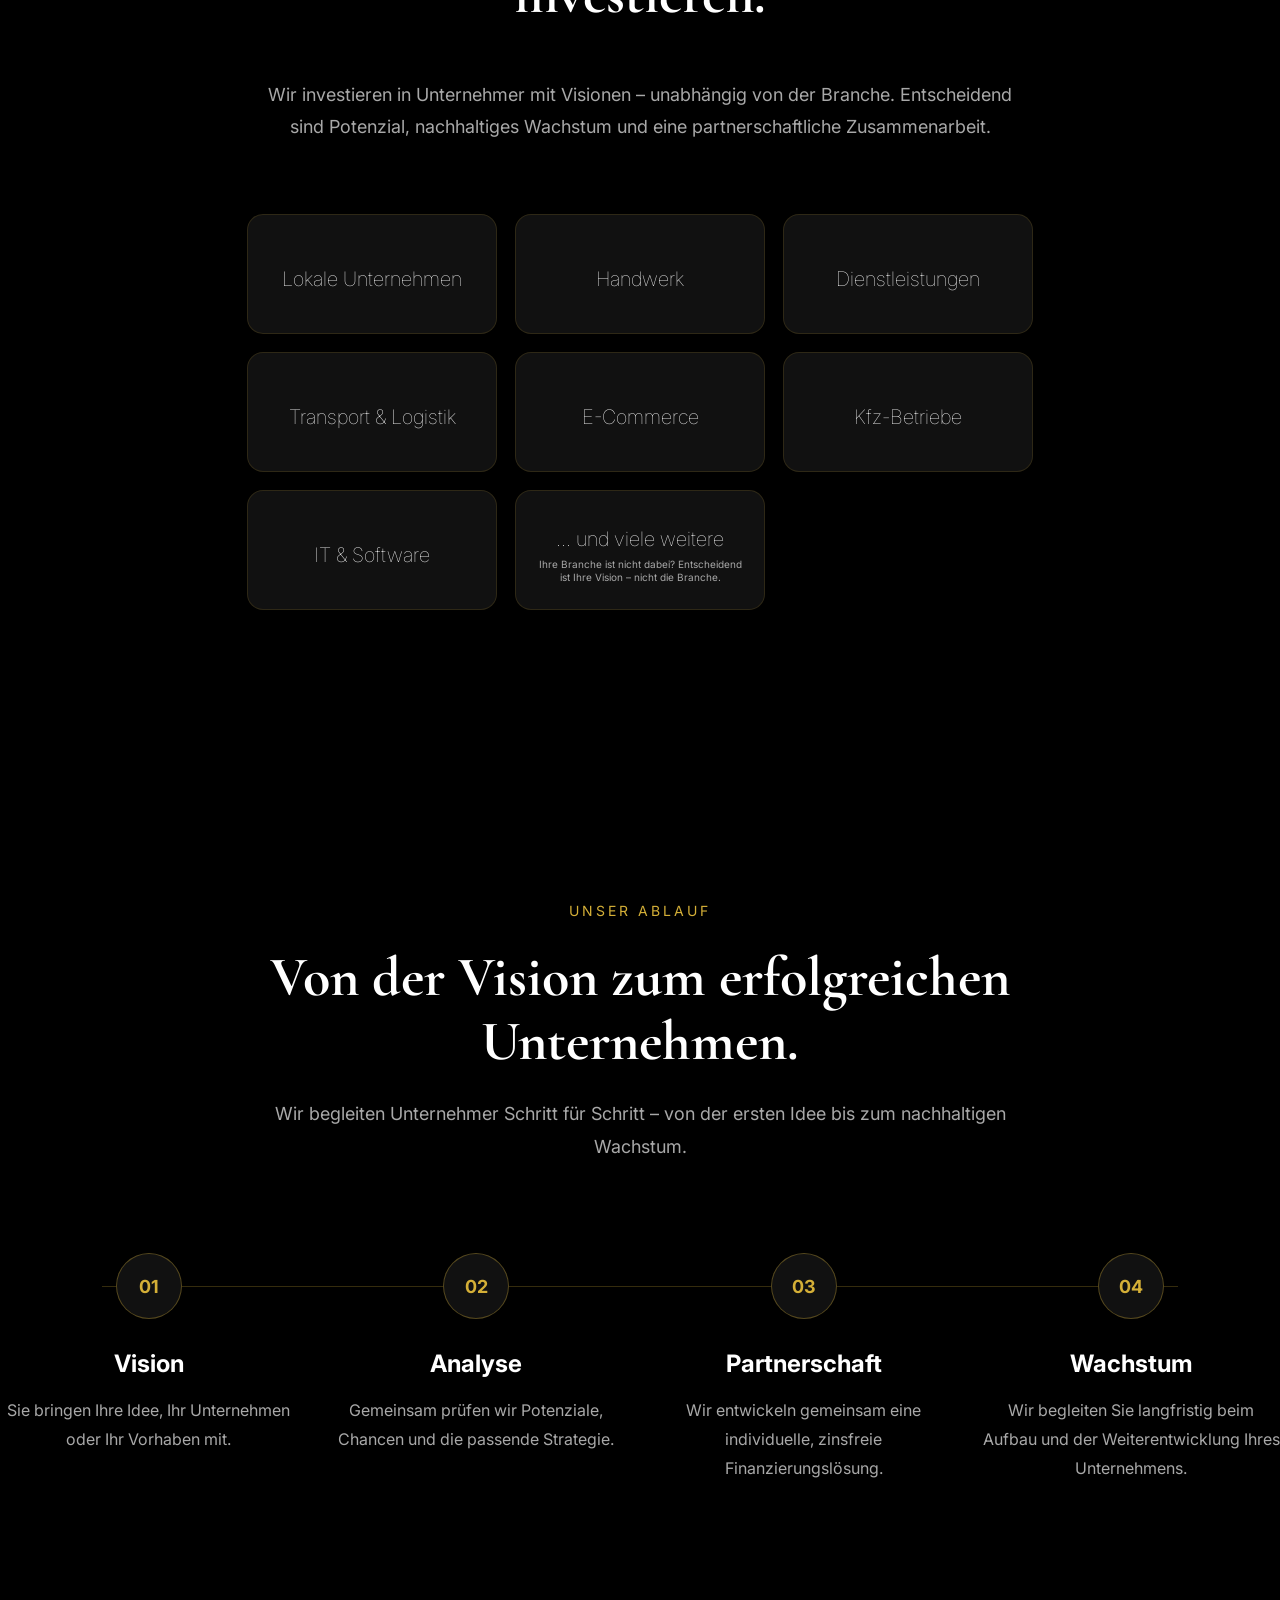
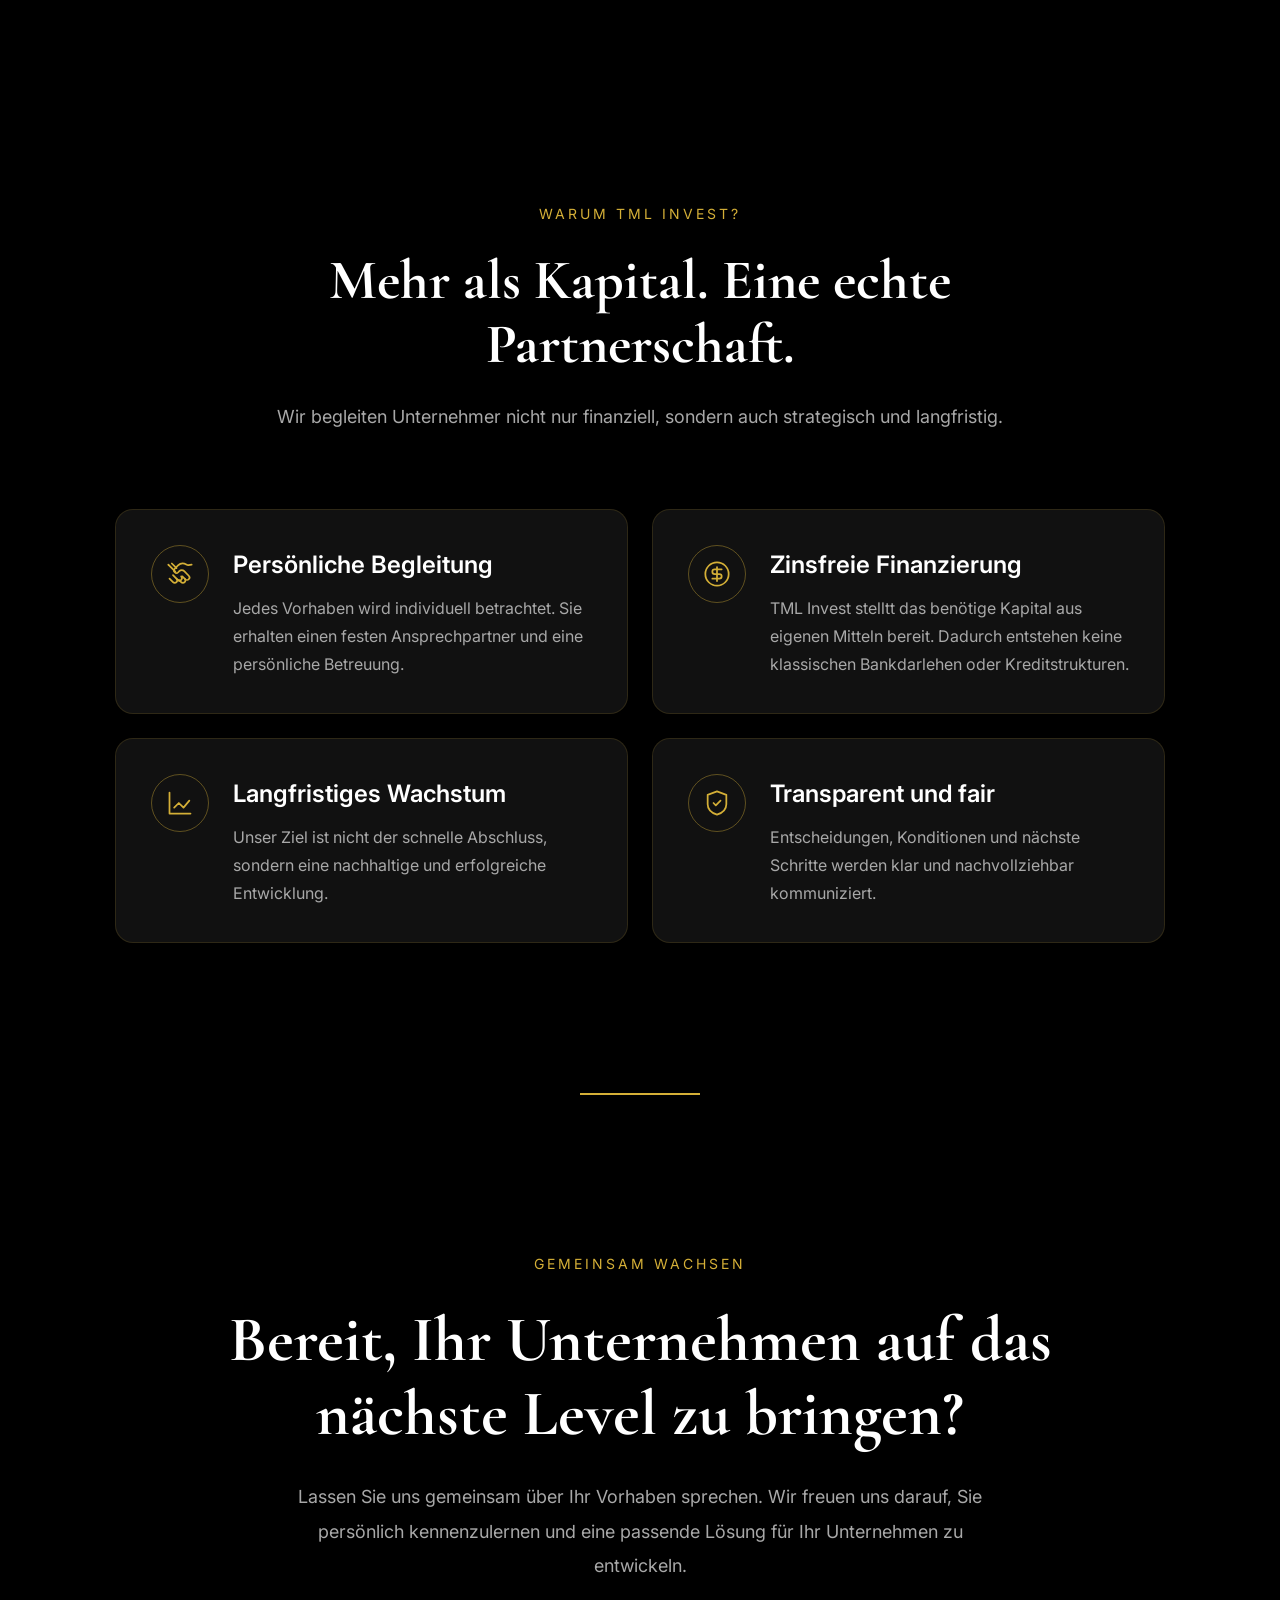
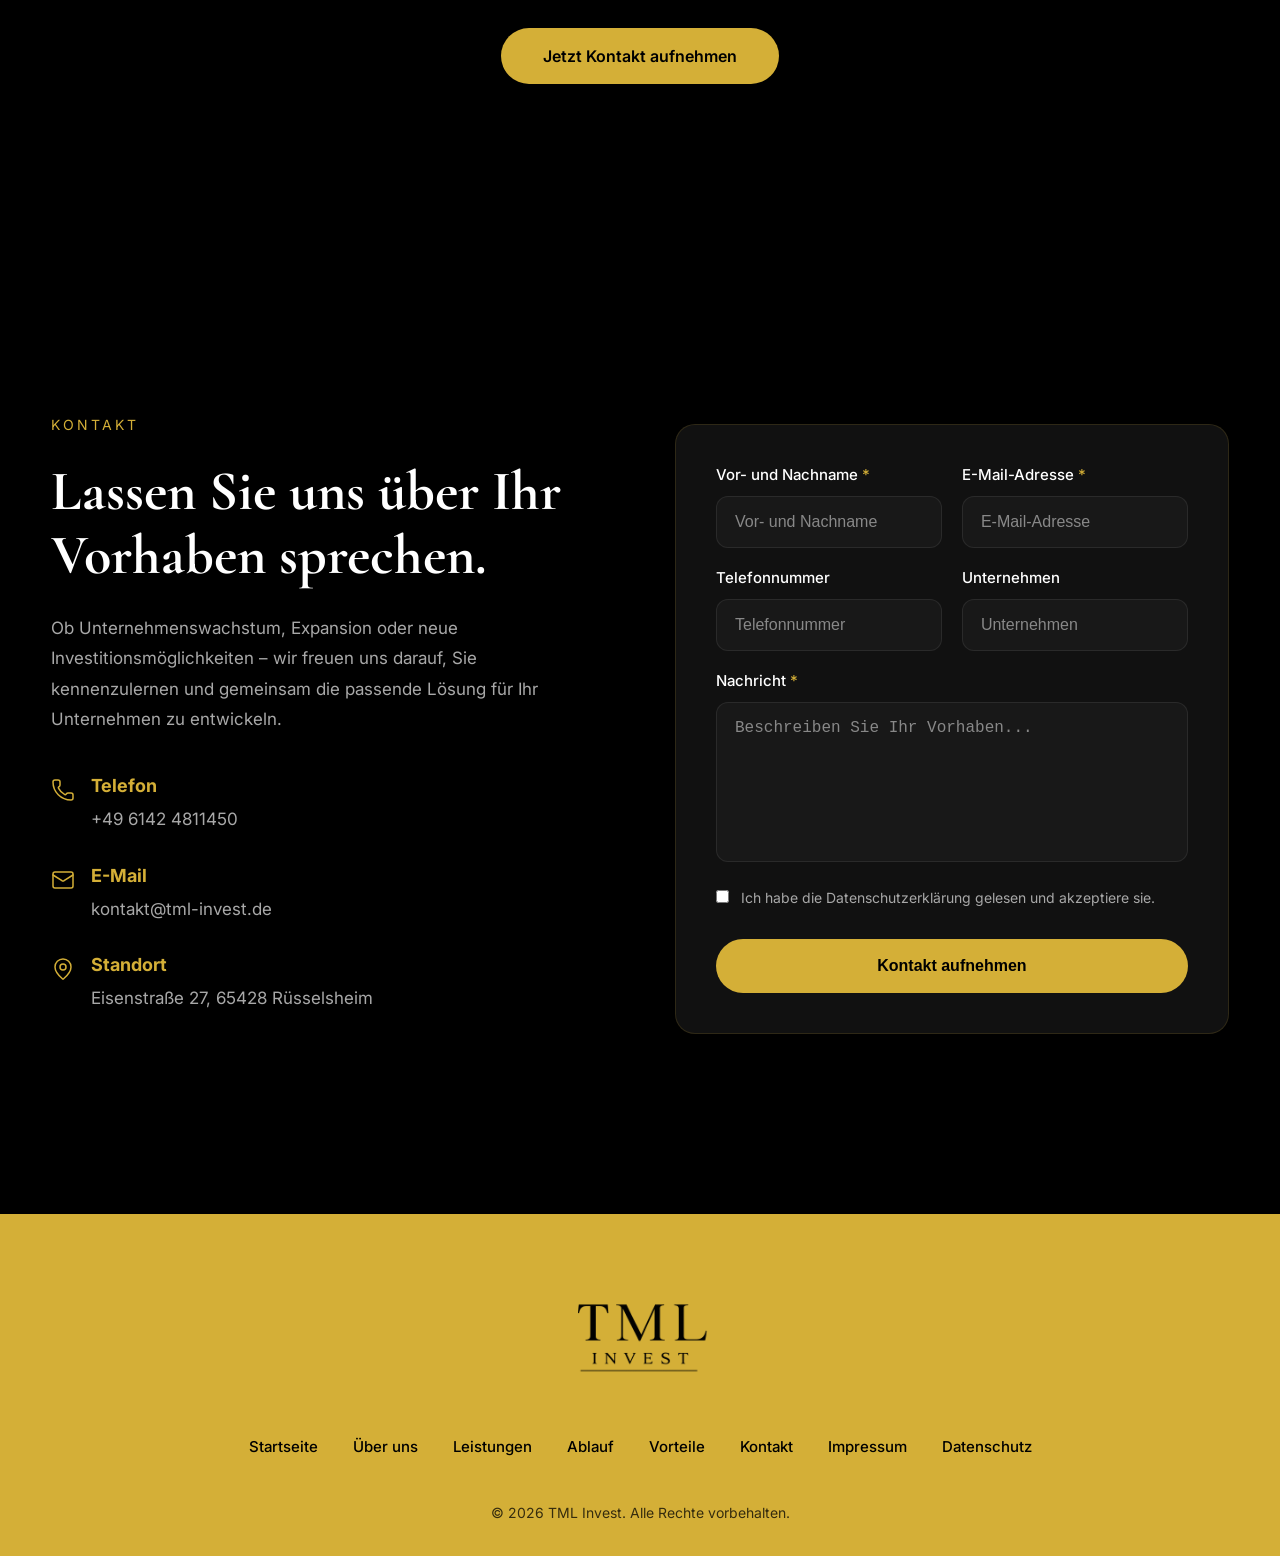
==== commit 66a990c0: "Fix logo image filename case sensitivity" ====
--- a/index.html
+++ b/index.html
@@ -2,7 +2,7 @@
 <html lang="de">
 
 <head>
-    <link rel="icon" type="image/png" href="assets/images/logo.png">
+    <link rel="icon" type="image/png" href="assets/images/Logo.png">
     <meta charset="UTF-8">
     <meta name="description" content="TML Invest steht für zinsfreie Unternehmensbeteiligungen, nachhaltiges Wachstum und langfristige Partnerschaften. Gemeinsam investieren wir in die Zukunft von Unternehmen.">
     <meta name="keywords" content="TML Invest, Unternehmensbeteiligung, Beteiligungsgesellschaft, Investment, Unternehmensentwicklung, Unternehmensnachfolge">
@@ -19,7 +19,7 @@
     <div class="container">
 
         <div class="logo">
-            <img src="assets/images/logo.png" alt="TML Invest Logo">
+            <img src="assets/images/Logo.png" alt="TML Invest Logo">
         </div>
 
         <nav class="nav-links" id="nav-links">
@@ -28,8 +28,8 @@
         <a href="#Über uns">Über uns</a>
         <a href="#Vorteile">Vorteile</a>
         <a href="#Kontakt">Kontakt</a>
-        <a href="Impressum.html">Impressum</a>
-        <a href="datenschutz.html">Datenschutz</a>
+        <a href="impressum.html">Impressum</a>
+        <a href="Datenschutz.html">Datenschutz</a>
 
 <div class="mobile-cta">
       
@@ -691,8 +691,8 @@
             <a href="#Ablauf">Ablauf</a>
             <a href="#Vorteile">Vorteile</a>
             <a href="#Kontakt">Kontakt</a>
-            <a href="Impressum.html">Impressum</a>
-            <a href="datenschutz.html">Datenschutz</a>
+            <a href="impressum.html">Impressum</a>
+            <a href="Datenschutz.html">Datenschutz</a>
             
         </nav>
 
@@ -707,4 +707,4 @@
  <script src="script.js"></script>
 </body>
 
-</html>+</html>
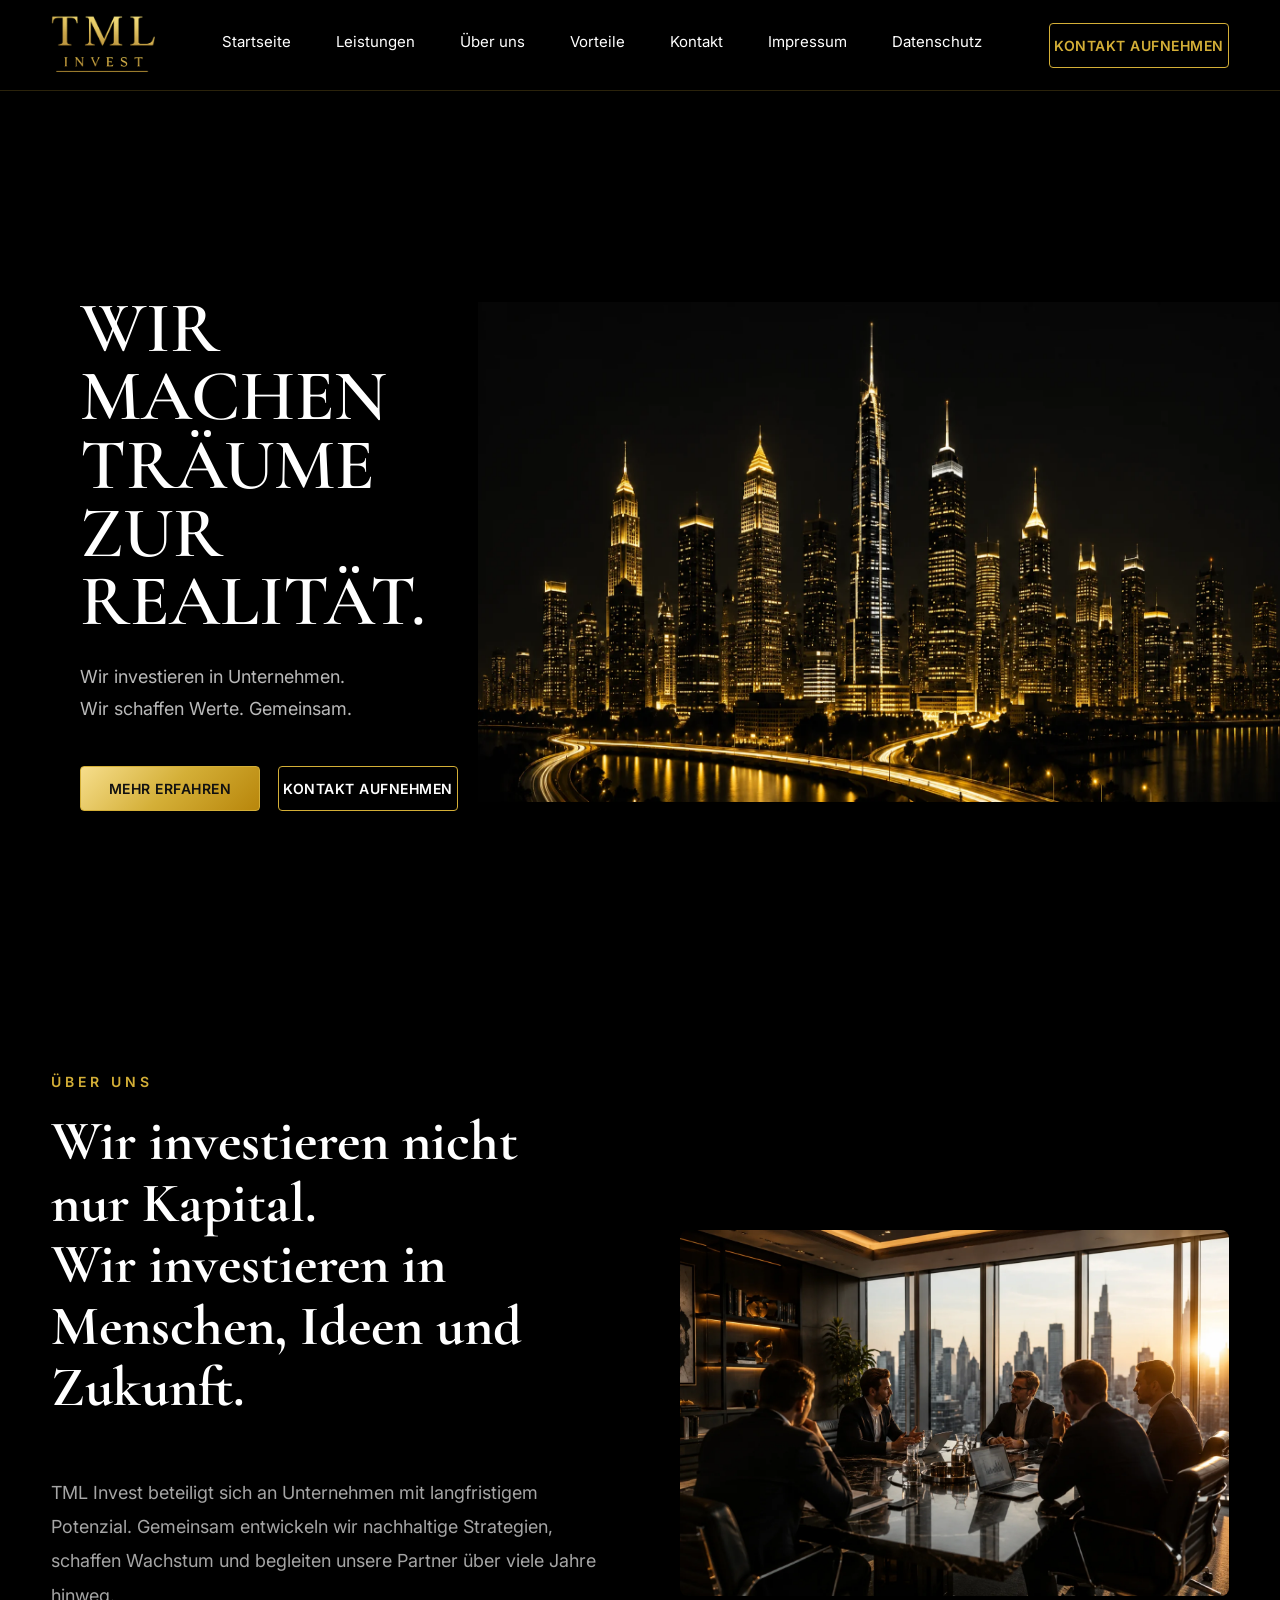
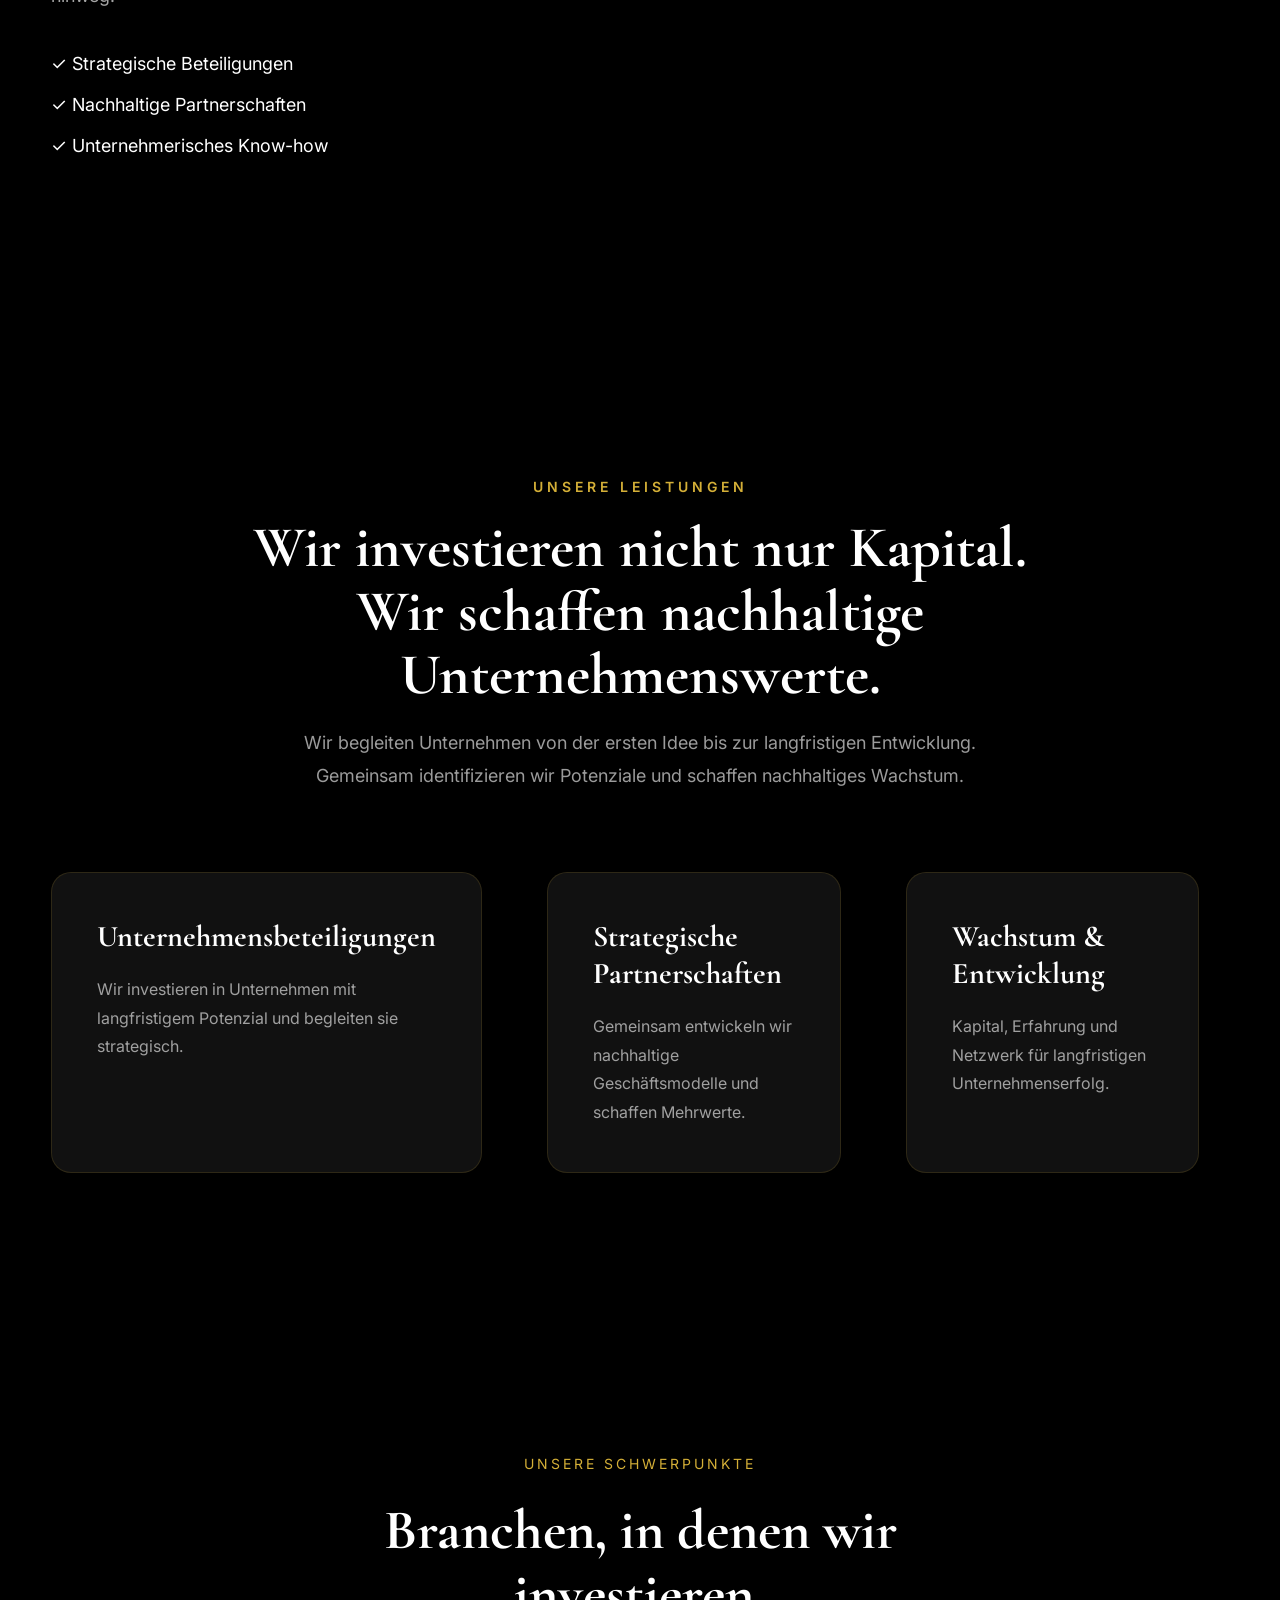
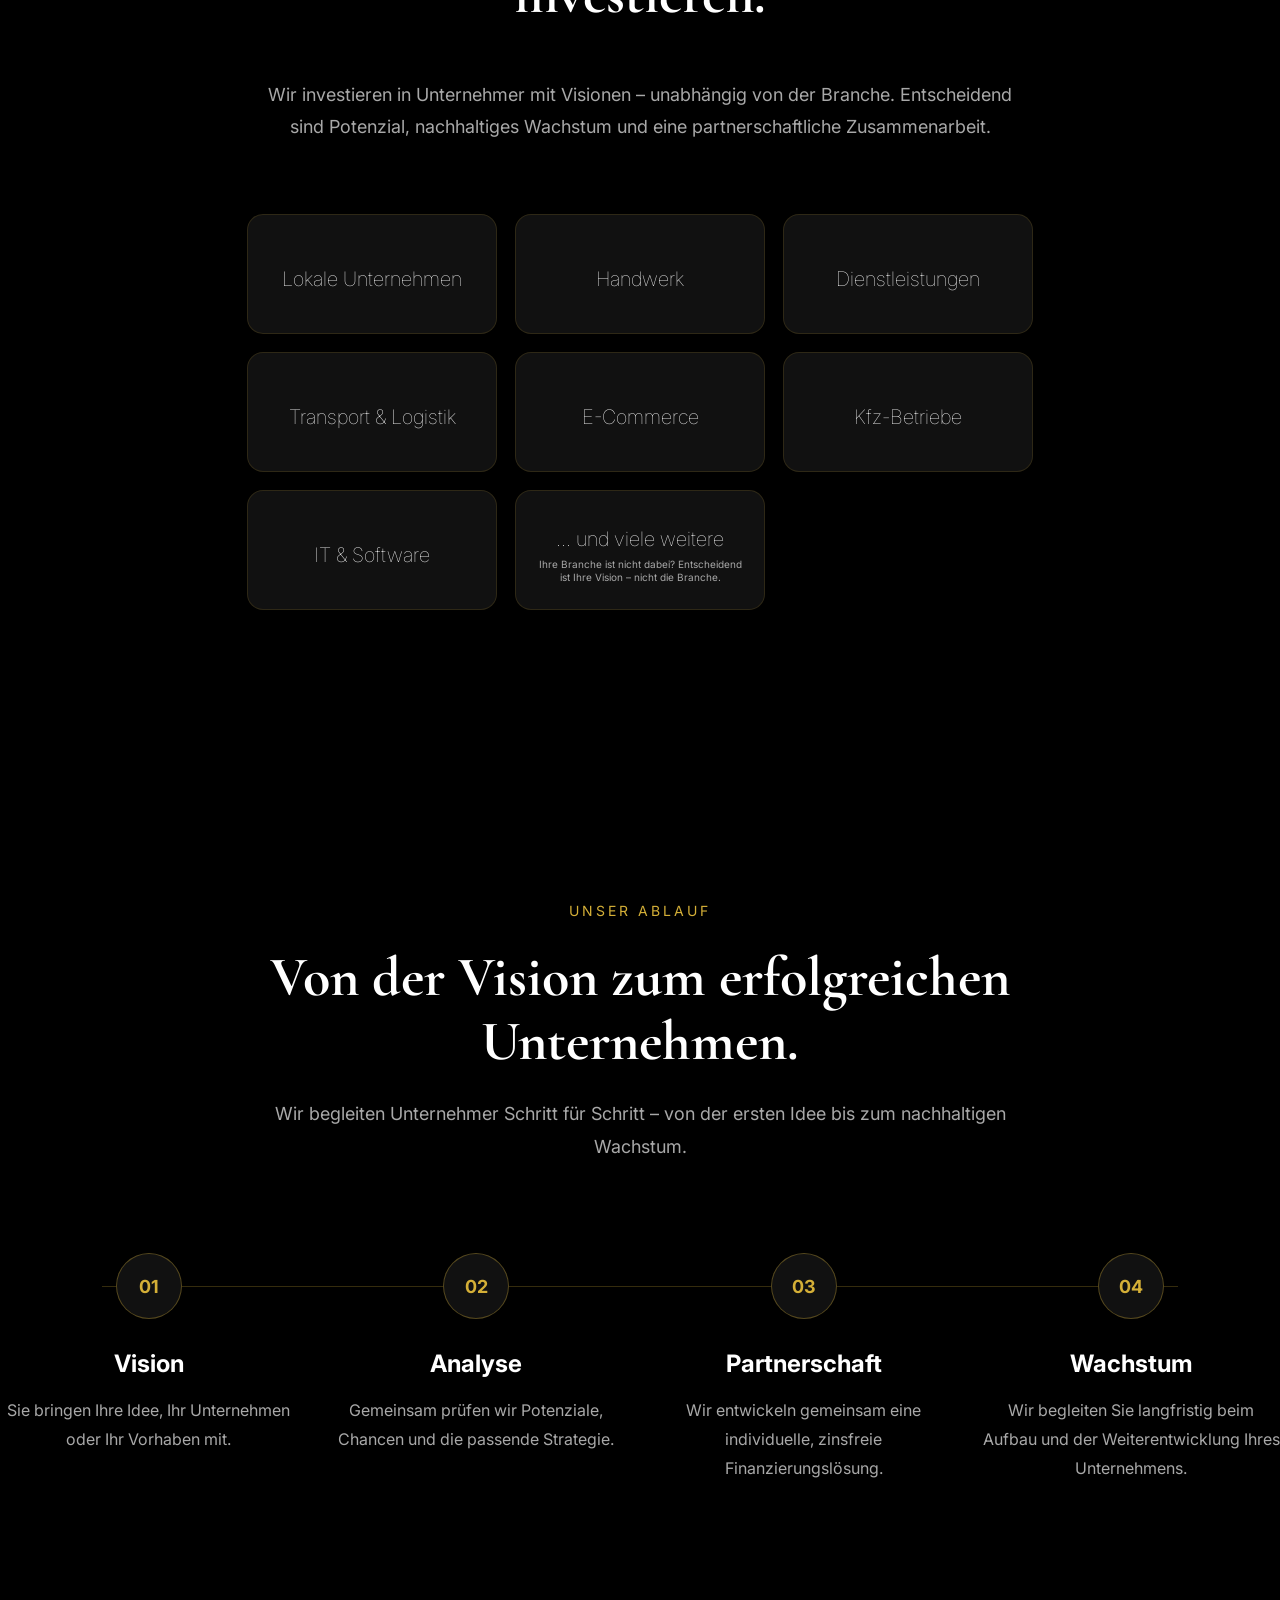
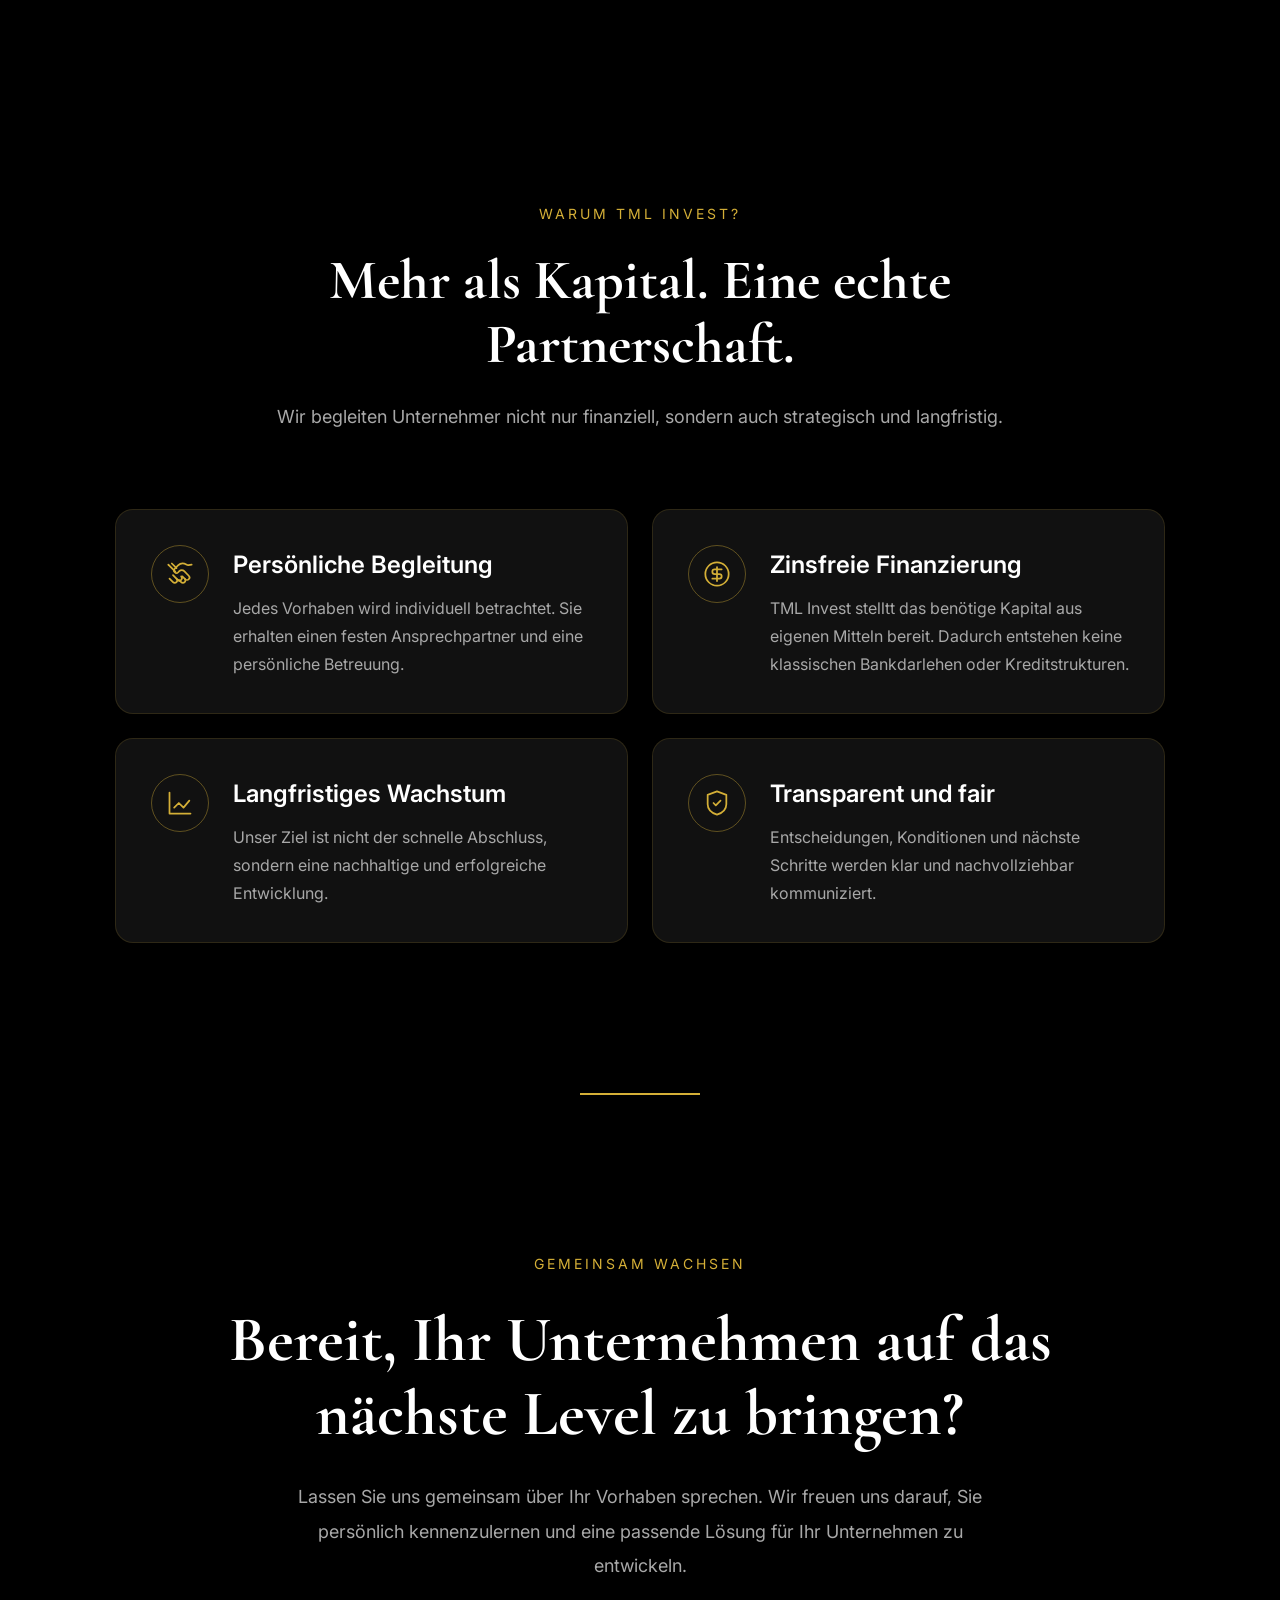
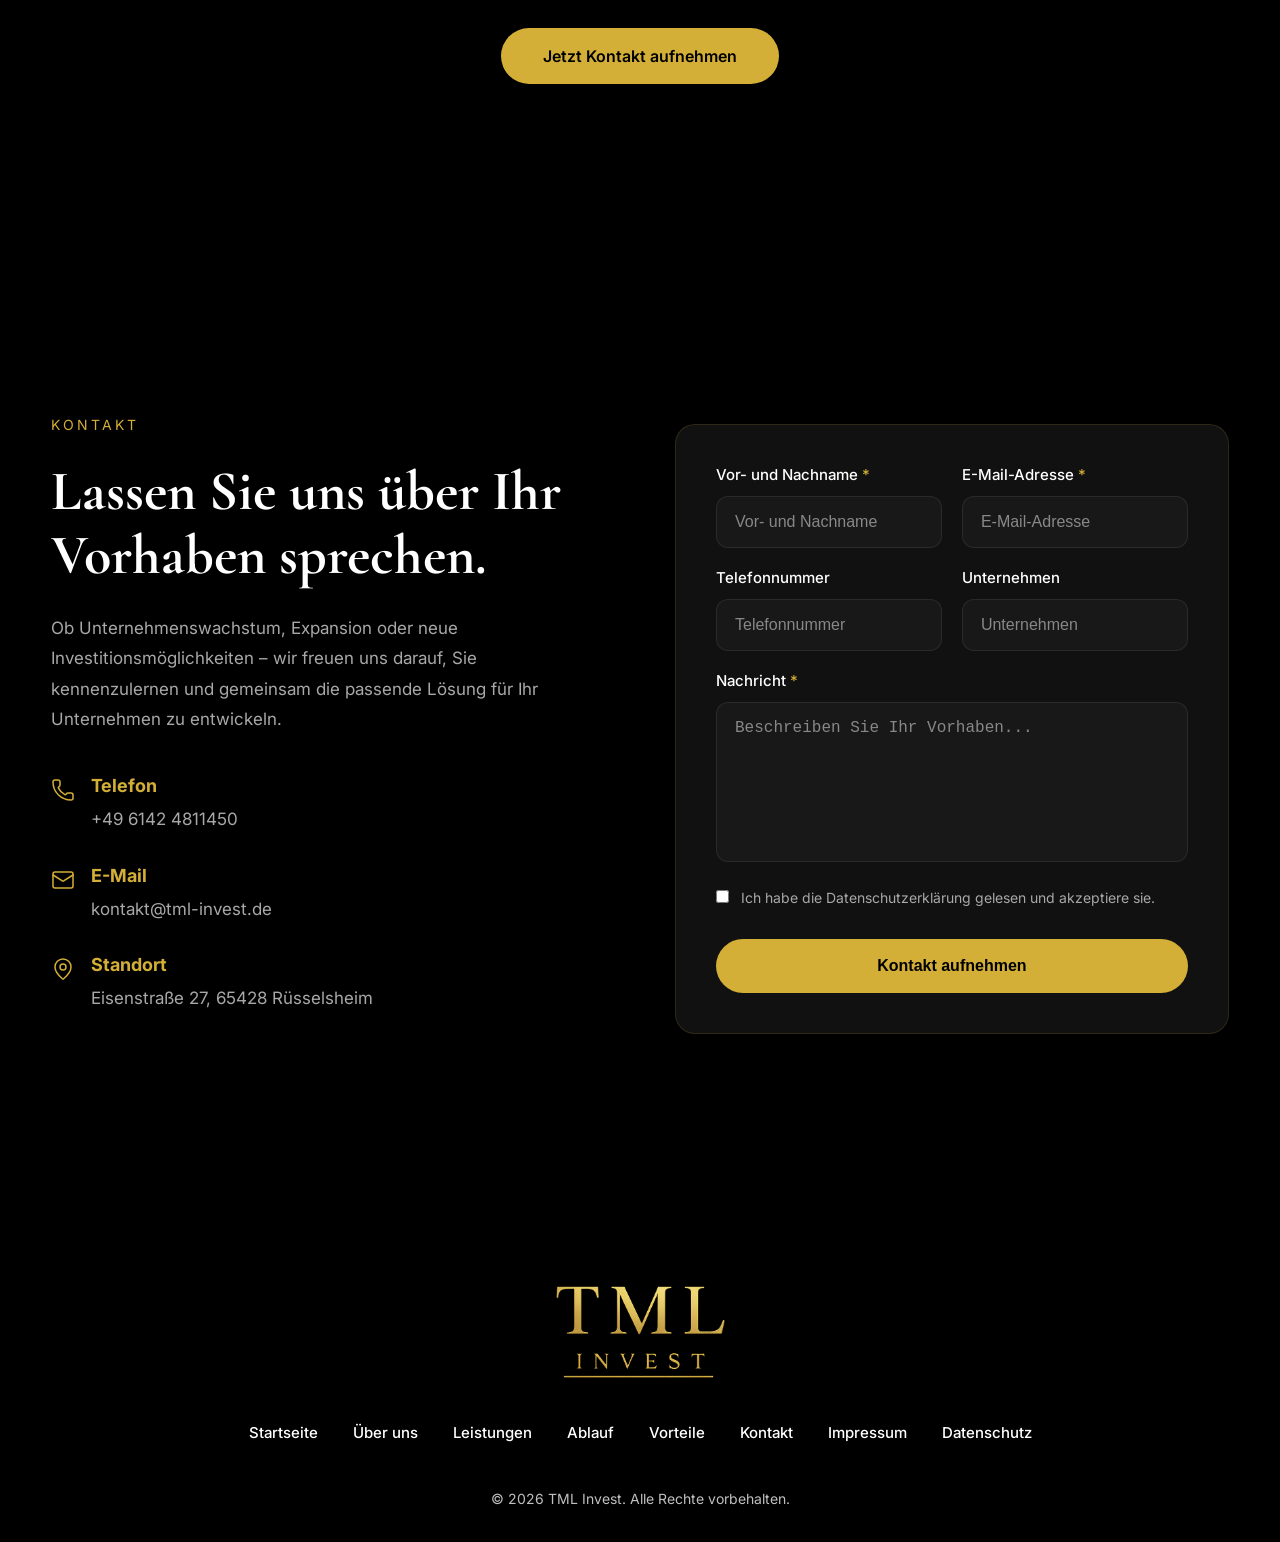
==== commit 15c7c70c: "Replace Logob.webp with Logo.png in footer" ====
--- a/index.html
+++ b/index.html
@@ -4,6 +4,7 @@
 <head>
     <link rel="icon" type="image/png" href="assets/images/Logo.png">
     <meta charset="UTF-8">
+    <meta name="viewport" content="width=device-width, initial-scale=1.0">   
     <meta name="description" content="TML Invest steht für zinsfreie Unternehmensbeteiligungen, nachhaltiges Wachstum und langfristige Partnerschaften. Gemeinsam investieren wir in die Zukunft von Unternehmen.">
     <meta name="keywords" content="TML Invest, Unternehmensbeteiligung, Beteiligungsgesellschaft, Investment, Unternehmensentwicklung, Unternehmensnachfolge">
     <meta name="author" content="TML Invest">
@@ -23,12 +24,12 @@
         </div>
 
         <nav class="nav-links" id="nav-links">
-        <a href="#index.html">Startseite</a>
+        <a href="index.html">Startseite</a>
         <a href="#Leistungen">Leistungen</a>
         <a href="#Über uns">Über uns</a>
         <a href="#Vorteile">Vorteile</a>
         <a href="#Kontakt">Kontakt</a>
-        <a href="impressum.html">Impressum</a>
+        <a href="Impressum.html">Impressum</a>
         <a href="Datenschutz.html">Datenschutz</a>
 
 <div class="mobile-cta">
@@ -679,7 +680,7 @@
 
     <div class="container footer-content">
 
-        <img src="assets/images/Logob.webp"
+        <img src="assets/images/Logo.png"
              alt="TML Invest"
              class="footer-logo">
 
@@ -691,7 +692,7 @@
             <a href="#Ablauf">Ablauf</a>
             <a href="#Vorteile">Vorteile</a>
             <a href="#Kontakt">Kontakt</a>
-            <a href="impressum.html">Impressum</a>
+            <a href="Impressum.html">Impressum</a>
             <a href="Datenschutz.html">Datenschutz</a>
             
         </nav>
--- a/style.css
+++ b/style.css
@@ -973,7 +973,7 @@
 
 .footer{
 
-    background:#D4AF37;
+    background:#000;
     padding:70px 0 35px;
 
 }
@@ -1006,7 +1006,7 @@
 
 .footer-nav a{
 
-    color:#000;
+    color:#fff;
     text-decoration:none;
     font-weight:500;
     transition:.3s;
@@ -1021,7 +1021,7 @@
 
 .copyright{
 
-    color:#000;
+    color:#fff;
     opacity:.75;
     font-size:14px;
 
@@ -1117,16 +1117,22 @@
 /* --------------------- */
 @media (max-width:768px){
 
+    header .container{
+    padding:0px 0;
+    }    
+
+
+    
     .nav-links{
         display:none;
     }
 
     .logo img{
-        width:120px;
+        width:105px;
     }
 
     header{
-        padding:16px 0;
+        padding:4px 0;
     }
 
     .menu-toggle{
@@ -1139,7 +1145,7 @@
     .hero{
 
         min-height:auto;
-        padding:140px 24px 80px;
+        padding:40px 24px 40px;
 
     }
 
@@ -1201,7 +1207,7 @@
 
 .about{
 
-    padding:100px 24px;
+    padding:60px 24px ;
 
 }
 
@@ -1256,7 +1262,7 @@
 ================== */
 
 .why-tml{
-    padding:100px 24px;
+    padding:60px 24px;
 }
 
 .why-tml-grid{
@@ -1301,7 +1307,7 @@
 
 .services{
 
-    padding:100px 0px;
+    padding:60px 0px;
    
 }
 
@@ -1366,7 +1372,7 @@
 
 .focus{
 
-    padding:100px 24px;
+    padding:60px 24px;
 
 }
 
@@ -1427,7 +1433,7 @@
 ================== */
 
 .process{
-    padding:100px 24px;
+    padding:60px 24px;
 }
 
 .process-heading{
@@ -1512,7 +1518,7 @@
 
 .cta{
 
-    padding:100px 24px;
+    padding:60px 24px;
 
 }
 
@@ -1552,7 +1558,7 @@
 
 .contact{
 
-    padding:80px 24px;
+    padding:60px 24px;
 
 }
 
@@ -1868,4 +1874,4 @@
         padding:22px 0;
     }
 
-}+}
